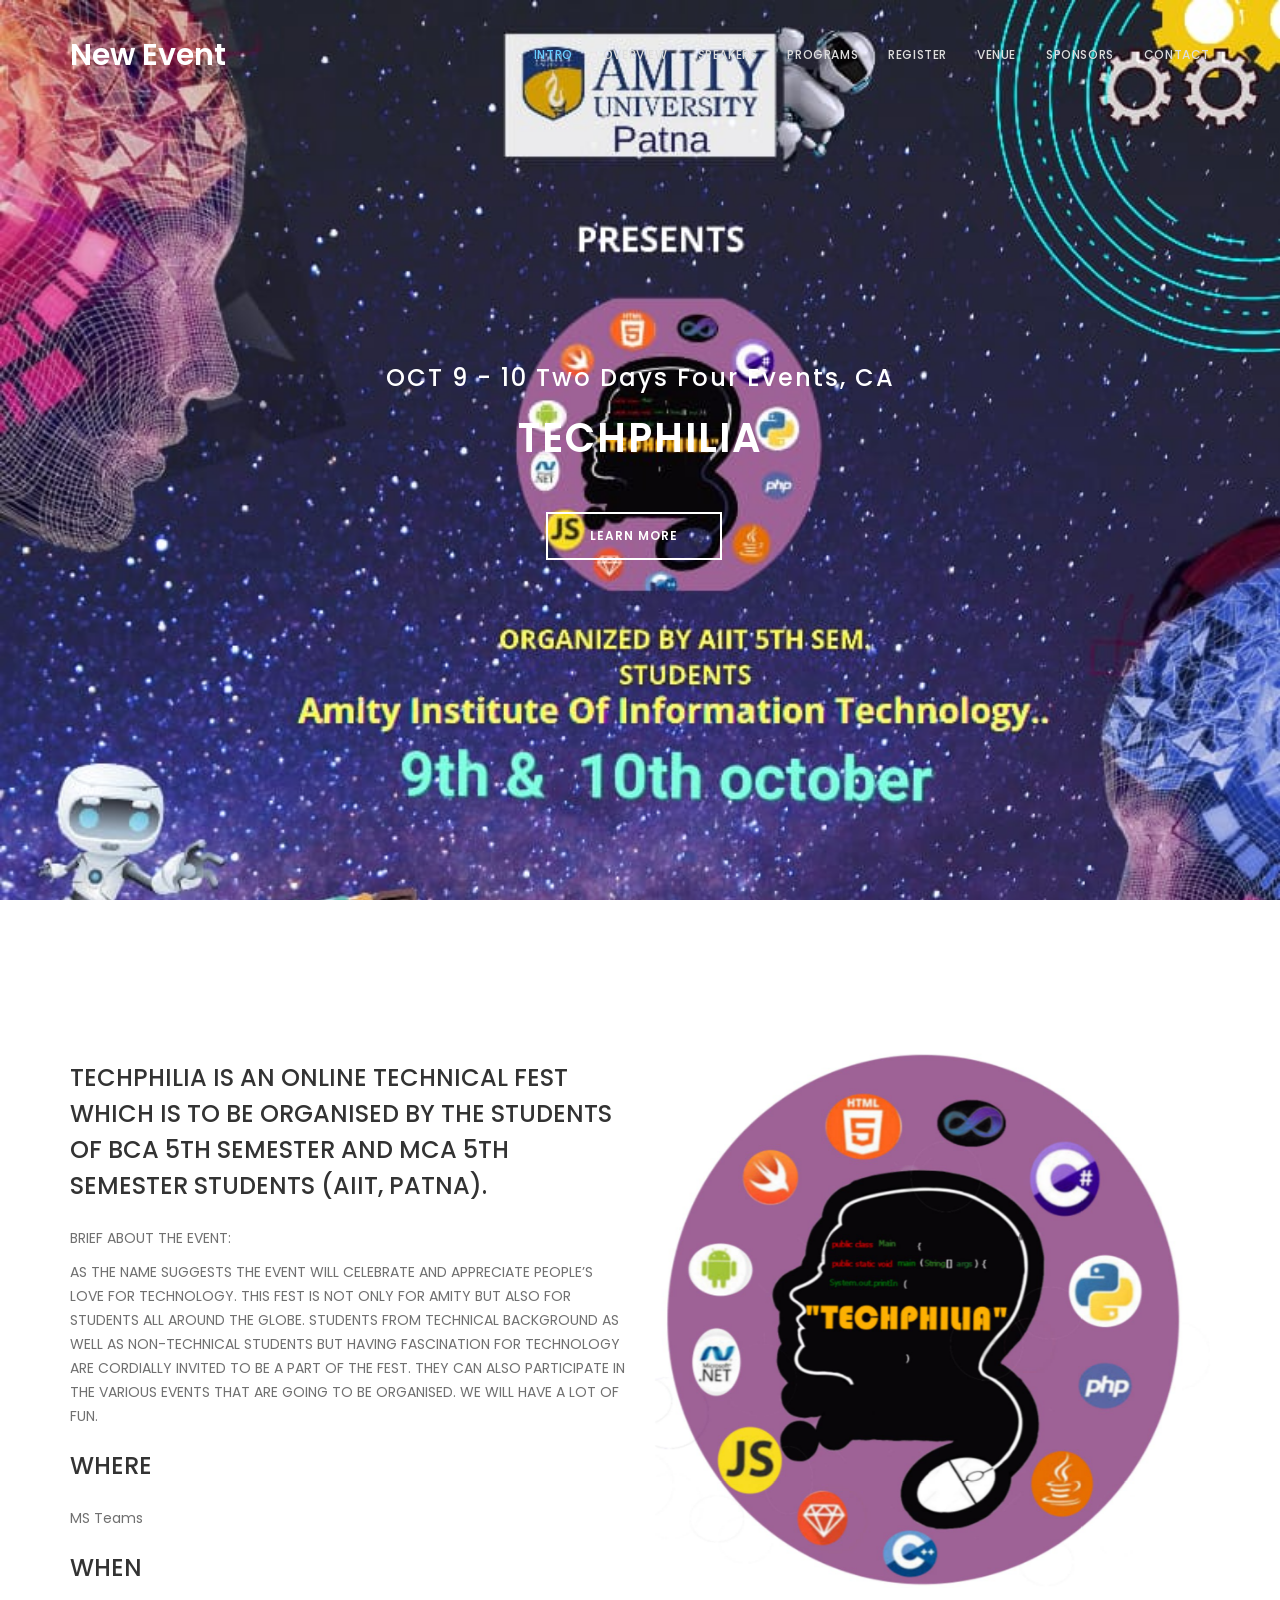
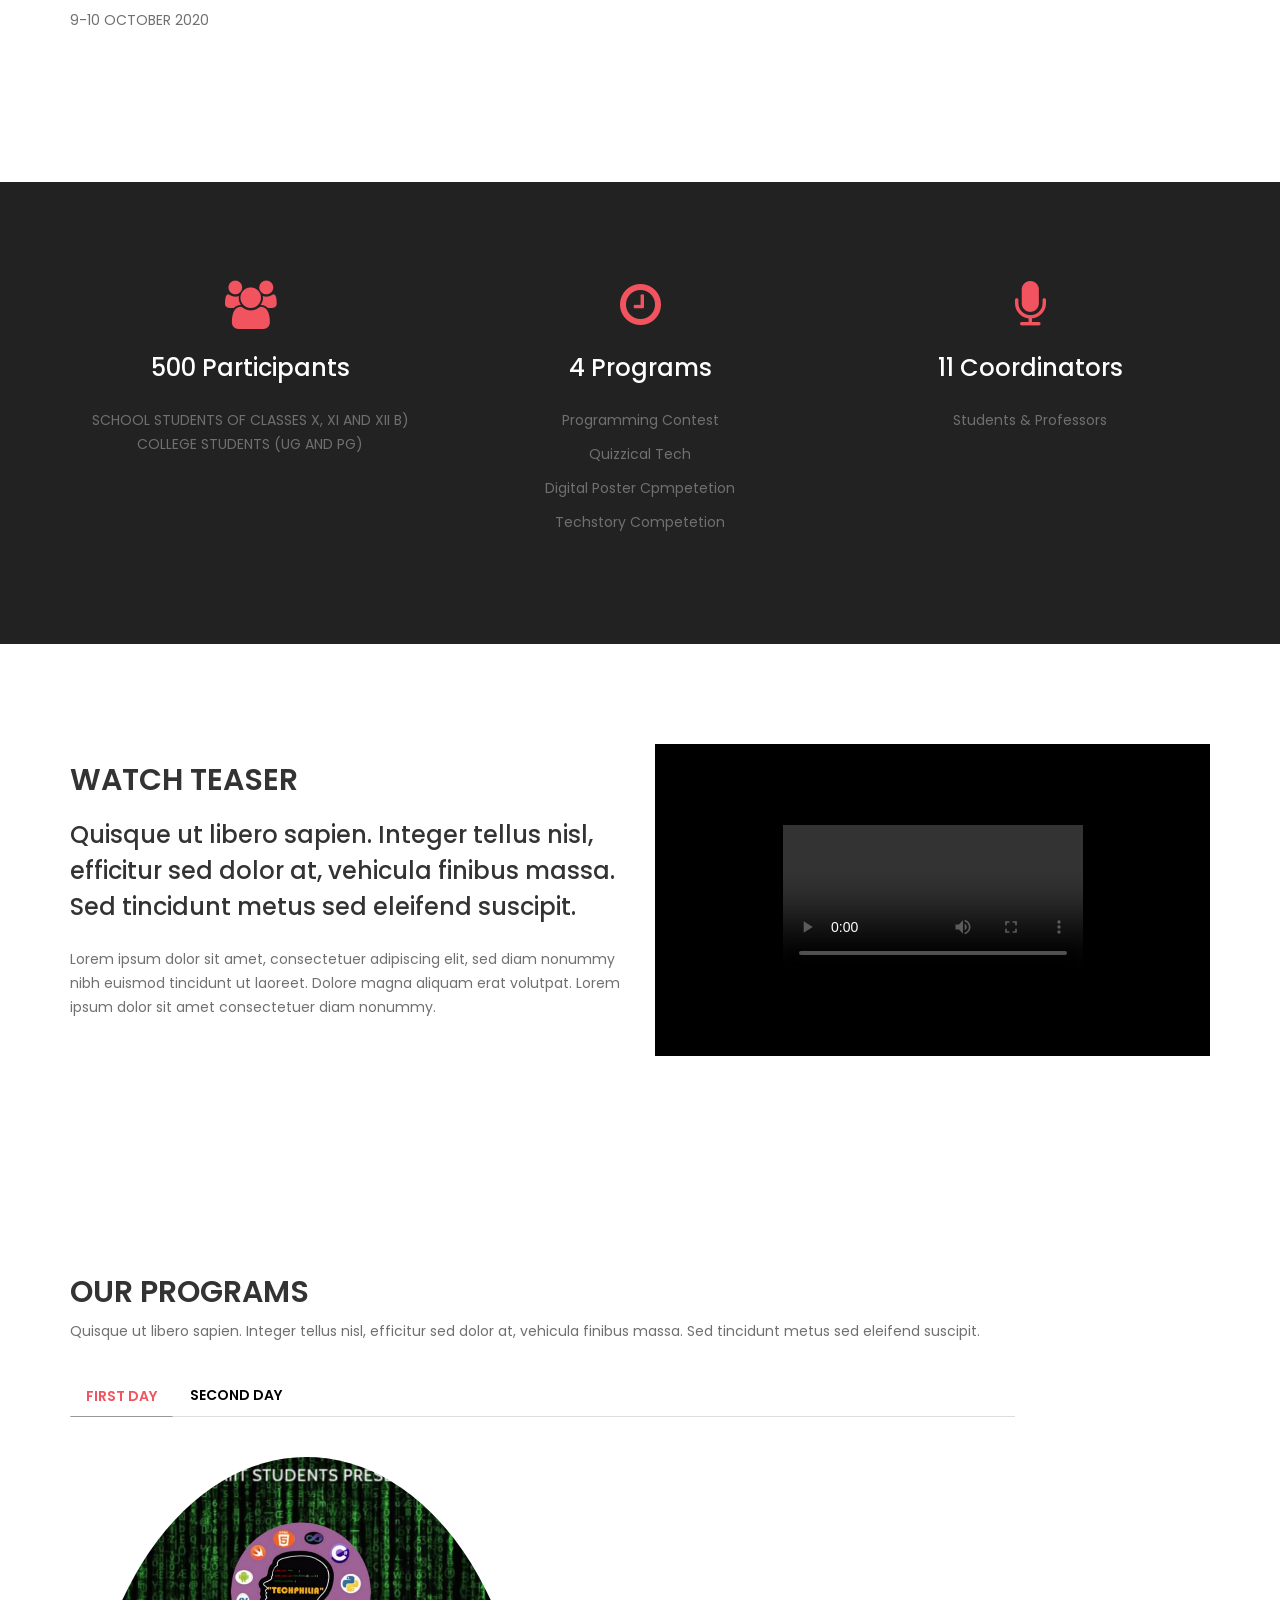
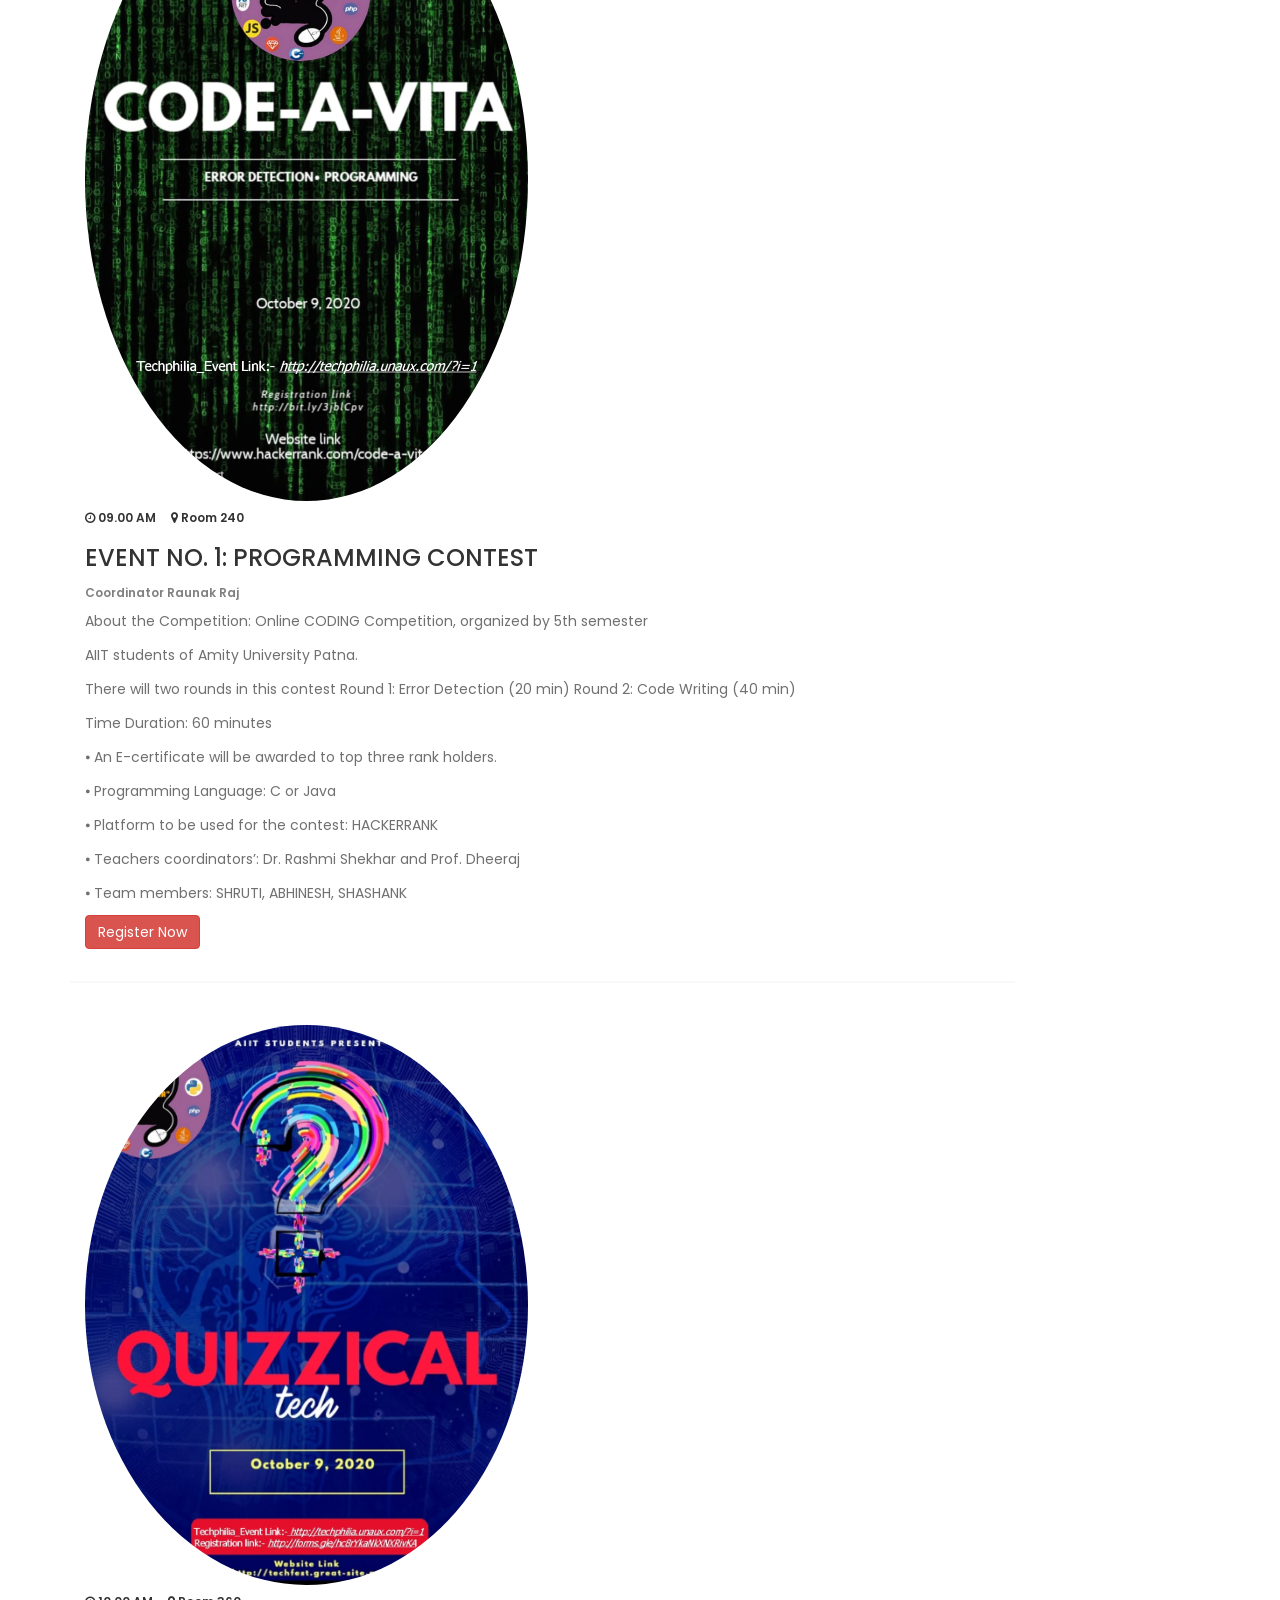
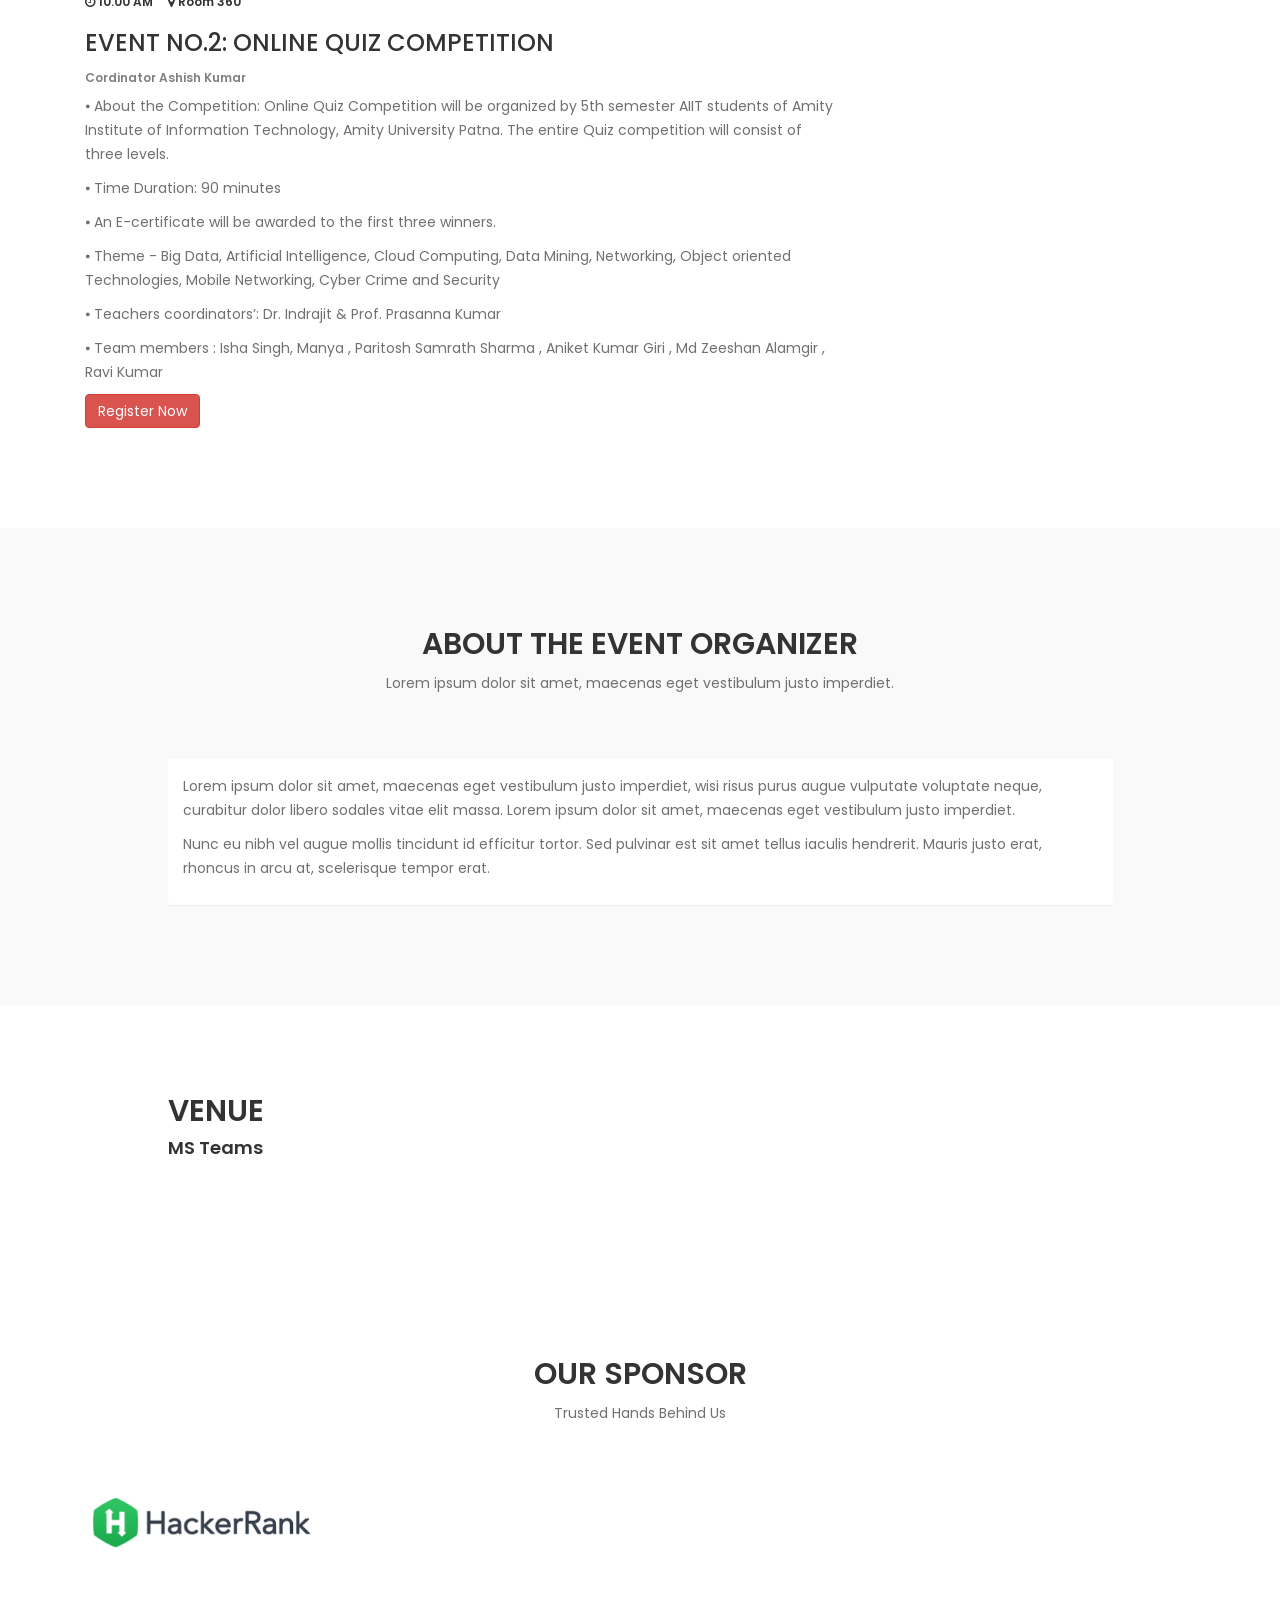
==== index.html @ 608c473d "Initial commit" ====
<!DOCTYPE html>
<html lang="en">
<head>
<!--
New Event
http://www.templatemo.com/tm-486-new-event
-->
<title>New Event - Responsive HTML Template</title>
<meta name="description" content="">
<meta name="author" content="">
<meta charset="UTF-8">
<meta http-equiv="X-UA-Compatible" content="IE=Edge">
<meta name="viewport" content="width=device-width, initial-scale=1, maximum-scale=1">

<link rel="stylesheet" href="css/bootstrap.min.css">
<link rel="stylesheet" href="css/animate.css">
<link rel="stylesheet" href="css/font-awesome.min.css">
<link rel="stylesheet" href="css/owl.theme.css">
<link rel="stylesheet" href="css/owl.carousel.css">

<!-- Main css -->
<link rel="stylesheet" href="css/style.css">

<!-- Google Font -->
<link href='https://fonts.googleapis.com/css?family=Poppins:400,500,600' rel='stylesheet' type='text/css'>

</head>
<body data-spy="scroll" data-offset="50" data-target=".navbar-collapse">

<!-- =========================
     PRE LOADER       
============================== -->
<div class="preloader">

	<div class="sk-rotating-plane"></div>

</div>


<!-- =========================
     NAVIGATION LINKS     
============================== -->
<div class="navbar navbar-fixed-top custom-navbar" role="navigation">
	<div class="container">

		<!-- navbar header -->
		<div class="navbar-header">
			<button class="navbar-toggle" data-toggle="collapse" data-target=".navbar-collapse">
				<span class="icon icon-bar"></span>
				<span class="icon icon-bar"></span>
				<span class="icon icon-bar"></span>
			</button>
			<a href="#" class="navbar-brand">New Event</a>
		</div>

		<div class="collapse navbar-collapse">

			<ul class="nav navbar-nav navbar-right">
				<li><a href="#intro" class="smoothScroll">Intro</a></li>
				<li><a href="#overview" class="smoothScroll">Overview</a></li>
				<li><a href="#speakers" class="smoothScroll">Speakers</a></li>
				<li><a href="#program" class="smoothScroll">Programs</a></li>
				<li><a href="#register" class="smoothScroll">Register</a></li>
				<li><a href="#venue" class="smoothScroll">Venue</a></li>
				<li><a href="#sponsors" class="smoothScroll">Sponsors</a></li>
				<li><a href="#contact" class="smoothScroll">Contact</a></li>
			</ul>

		</div>

	</div>
</div>


<!-- =========================
    INTRO SECTION   
============================== -->
<section id="intro" class="parallax-section">
	<div class="container">
		<div class="row">

			<div class="col-md-12 col-sm-12">
				<h3 class="wow bounceIn" data-wow-delay="0.9s">OCT 9 - 10 Two Days Four Events, CA</h3>
				<h1 class="wow fadeInUp" data-wow-delay="1.6s">TECHPHILIA</h1>
				<a href="#overview" class="btn btn-lg btn-default smoothScroll wow fadeInUp hidden-xs" data-wow-delay="2.3s">LEARN MORE</a>
				
			</div>


		</div>
	</div>
</section>


<!-- =========================
    OVERVIEW SECTION   
============================== -->
<section id="overview" class="parallax-section">
	<div class="container">
		<div class="row">

			<div class="wow fadeInUp col-md-6 col-sm-6" data-wow-delay="0.6s">
				<h3>TECHPHILIA IS AN ONLINE TECHNICAL FEST WHICH IS TO BE ORGANISED BY THE STUDENTS OF BCA 5TH SEMESTER AND MCA 5TH SEMESTER STUDENTS (AIIT, PATNA).</h3>
				<p>BRIEF ABOUT THE EVENT:</p>
				<p>AS THE NAME SUGGESTS THE EVENT WILL CELEBRATE AND APPRECIATE PEOPLE’S LOVE FOR TECHNOLOGY. THIS FEST IS NOT ONLY FOR AMITY BUT ALSO FOR STUDENTS ALL AROUND THE GLOBE.

					STUDENTS FROM TECHNICAL BACKGROUND AS WELL AS NON-TECHNICAL STUDENTS BUT HAVING FASCINATION FOR TECHNOLOGY ARE CORDIALLY INVITED TO BE A PART OF THE FEST.
					
					THEY CAN ALSO PARTICIPATE IN THE VARIOUS EVENTS THAT ARE GOING TO BE ORGANISED. WE WILL HAVE A LOT OF FUN.
					</p>
					<h3>WHERE</h3>
					<p>MS Teams</p>
					<h3>WHEN</h3>
					<p>9-10 OCTOBER 2020</p>
			</div>
					
			<div class="wow fadeInUp col-md-6 col-sm-6" data-wow-delay="0.9s">
				<img src="images/techphilia.jpeg" class="img-responsive" alt="Overview">
			</div>

		</div>
	</div>
</section>


<!-- =========================
    DETAIL SECTION   
============================== -->
<section id="detail" class="parallax-section">
	<div class="container">
		<div class="row">

			<div class="wow fadeInLeft col-md-4 col-sm-4" data-wow-delay="0.3s">
				<i class="fa fa-group"></i>
				<h3>500 Participants</h3>
				<p>SCHOOL STUDENTS OF CLASSES X, XI AND XII 
					B) COLLEGE STUDENTS (UG AND PG)
					</p>
			</div>

			<div class="wow fadeInUp col-md-4 col-sm-4" data-wow-delay="0.6s">
				<i class="fa fa-clock-o"></i>
				<h3>4 Programs</h3>
				<p>Programming Contest</p>
				<p>Quizzical Tech</p>
				<p>Digital Poster Cpmpetetion
				</p>
				<p>Techstory Competetion</p>
			</div>

			<div class="wow fadeInRight col-md-4 col-sm-4" data-wow-delay="0.9s">
				<i class="fa fa-microphone"></i>
				<h3>11 Coordinators</h3>
				<p>Students & Professors</p>
			</div>

		</div>
	</div>
</section>


<!-- =========================
    VIDEO SECTION   
============================== -->
<section id="video" class="parallax-section">
	<div class="container">
		<div class="row">

			<div class="wow fadeInUp col-md-6 col-sm-10" data-wow-delay="1.3s">
				<h2>Watch Teaser</h2>
				<h3>Quisque ut libero sapien. Integer tellus nisl, efficitur sed dolor at, vehicula finibus massa. Sed tincidunt metus sed eleifend suscipit.</h3>
				<p>Lorem ipsum dolor sit amet, consectetuer adipiscing elit, sed diam nonummy nibh euismod tincidunt ut laoreet. Dolore magna aliquam erat volutpat. Lorem ipsum dolor sit amet consectetuer diam nonummy.</p>
			</div>
			<div class="wow fadeInUp col-md-6 col-sm-10" data-wow-delay="1.6s">
				<div class="embed-responsive embed-responsive-16by9">
					<iframe class="embed-responsive-item" src="images/output_free (4).mp4" allowfullscreen></iframe>
				</div>
			</div>

		</div>
	</div>
</section>


<!-- =========================
    SPEAKERS SECTION   
============================== -->
<!--<section id="speakers" class="parallax-section">
	<div class="container">
		<div class="row">

			<div class="col-md-12 col-sm-12 wow bounceIn">
				<div class="section-title">
					<h2>Creative Speakers</h2>
					<p>Lorem ipsum dolor sit amet, maecenas eget vestibulum justo imperdiet.</p>
				</div>
			</div>

			<!-- Testimonial Owl Carousel section
			================================================== 
			<div id="owl-speakers" class="owl-carousel">

				<div class="item wow fadeInUp col-md-3 col-sm-3" data-wow-delay="0.9s">
					<div class="speakers-wrapper">
						<img src="images/speakers-img1.jpg" class="img-responsive" alt="speakers">
							<div class="speakers-thumb">
								<h3>Jenny Green</h3>
								<h6>UI Designer</h6>
							</div>
					</div>
				</div>

				<div class="item wow fadeInUp col-md-3 col-sm-3" data-wow-delay="0.6s">
					<div class="speakers-wrapper">
						<img src="images/speakers-img2.jpg" class="img-responsive" alt="speakers">
							<div class="speakers-thumb">
								<h3>David Yoon</h3>
								<h6>Creative Director</h6>
							</div>
					</div>
				</div>

				<div class="item wow fadeInUp col-md-3 col-sm-3" data-wow-delay="0.9s">
					<div class="speakers-wrapper">
						<img src="images/speakers-img3.jpg" class="img-responsive" alt="speakers">
							<div class="speakers-thumb">
								<h3>Je Mary Lee</h3>
								<h6>Web Specialist</h6>
							</div>
					</div>
				</div>

				<div class="item wow fadeInUp col-md-3 col-sm-3" data-wow-delay="0.6s">
					<div class="speakers-wrapper">
						<img src="images/speakers-img4.jpg" class="img-responsive" alt="speakers">
							<div class="speakers-thumb">
								<h3>Johnathan Doe</h3>
								<h6>Frontend Dev</h6>
							</div>
					</div>
				</div>

				<div class="item wow fadeInUp col-md-3 col-sm-3" data-wow-delay="0.6s">
					<div class="speakers-wrapper">
						<img src="images/speakers-img5.jpg" class="img-responsive" alt="speakers">
							<div class="speakers-thumb">
								<h3>Elite Hamilton</h3>
								<h6>Marketing Guru</h6>
							</div>
					</div>
				</div>
				
			</div>

		</div>
	</div>
</section> -->


<!-- =========================
    PROGRAM SECTION   
============================== -->
<section id="program" class="parallax-section">
	<div class="container">
		<div class="row">

			<div class="wow fadeInUp col-md-12 col-sm-12" data-wow-delay="0.6s">
				<div class="section-title">
					<h2>Our Programs</h2>
					<p>Quisque ut libero sapien. Integer tellus nisl, efficitur sed dolor at, vehicula finibus massa. Sed tincidunt metus sed eleifend suscipit.</p>
				</div>
			</div>

			<div class="wow fadeInUp col-md-10 col-sm-10" data-wow-delay="0.9s">
				<!-- Nav tabs -->
				<ul class="nav nav-tabs" role="tablist">
					<li class="active"><a href="#fday" aria-controls="fday" role="tab" data-toggle="tab">FIRST DAY</a></li>
					<li><a href="#sday" aria-controls="sday" role="tab" data-toggle="tab">SECOND DAY</a></li>
				
				</ul>
				<!-- tab panes -->
				<div class="tab-content">

					<div role="tabpanel" class="tab-pane active" id="fday">
						<!-- program speaker here -->
						<div class="wow fadeInUp col-md-6 col-sm-6">
							<!--<img src="images/codeavita.jpeg" class="img-responsive" alt="program"> -->
							<img src="images/codeavita.jpeg" class="img-responsive" alt="Overview">
						</div>
						<div class="col-md-10 col-sm-10">
							<h6>
								<span><i class="fa fa-clock-o"></i> 09.00 AM</span> 
								<span><i class="fa fa-map-marker"></i> Room 240</span>
							</h6>
							<h3>EVENT NO. 1: PROGRAMMING CONTEST
							</h3>
							<h4>Coordinator Raunak Raj</h4>
							<p>About the Competition: Online CODING Competition, organized by 5th semester </p>
							<p>AIIT students of Amity University Patna. </p>
							<p>There will two rounds in this contest
								Round 1: Error Detection (20 min)
								Round 2: Code Writing (40 min)
								</p>
							<p>Time Duration: 60 minutes</p>
							<p>⦁ An E-certificate will be awarded to top three rank holders.
							</p>
							<p>⦁ Programming Language: C or Java</p>
							<p>⦁ Platform to be used for the contest: HACKERRANK 
							</p>
							<p>⦁ Teachers coordinators’: Dr. Rashmi Shekhar and Prof. Dheeraj
							</p>
							<p>⦁ Team members: SHRUTI, ABHINESH, SHASHANK</p>
							<a href="https://www.hackerrank.com/code-a-vita" target="_blank" class="btn btn-danger">Register Now</a>
							
						</div>
						
						<!-- program divider -->
						<div class="program-divider col-md-12 col-sm-12"></div>

						<!-- program speaker here -->
						<div class="wow fadeInUp col-md-6 col-sm-6">         <!--col-md-2 col-sm-2-->
							<img src="images/quiz.jpeg" class="img-responsive" alt="program">
						</div>
						<div class="col-md-10 col-sm-10">
							<h6>
								<span><i class="fa fa-clock-o"></i> 10.00 AM</span> 
								<span><i class="fa fa-map-marker"></i> Room 360</span>
							</h6>
							<h3>  EVENT NO.2: ONLINE QUIZ COMPETITION</h3>
							<h4>Cordinator Ashish Kumar</h4>
							<p>⦁ About the Competition: Online Quiz Competition will be organized by 5th semester AIIT students of Amity Institute of Information Technology, Amity University Patna. The entire Quiz competition will consist of three levels.</p>
							<p>⦁ Time Duration: 90 minutes </p>
							<p> ⦁ An E-certificate will be awarded to the first three winners. </p>
							<p>⦁ Theme - Big Data, Artificial Intelligence, Cloud Computing, Data Mining, Networking, Object oriented Technologies, Mobile Networking, Cyber Crime and Security </p>
							<p>
								⦁ Teachers coordinators’: Dr. Indrajit & Prof. Prasanna Kumar  
								 </p>
								 <p>
									⦁ Team members 	: Isha Singh,  Manya , Paritosh Samrath Sharma ,  Aniket Kumar Giri , Md Zeeshan Alamgir ,  Ravi Kumar 
									</p>
									<a href="http://techfest.great-site.net/" target="_blank" class="btn btn-danger">Register Now</a>
									
						</div>

						<!-- program divider -->
						

						<!-- program speaker here -->
						
						
					</div>

					<div role="tabpanel" class="tab-pane" id="sday">
						<!-- program speaker here -->
						<div class="wow fadeInUp col-md-6 col-sm-6">
							<img src="images/techstory.jpeg" class="img-responsive" alt="program">
						</div>
						<div class="col-md-10 col-sm-10">
							<h6>
								<span><i class="fa fa-clock-o"></i> 11.00 AM</span> 
								<span><i class="fa fa-map-marker"></i> Room 240</span>
							</h6>
							<h3>EVENT NO.3 : ONLINE DIGITAL POSTER COMPETITION</h3>
							<h4>⦁ Coordinator: Tahir Hussain, 8340440655, tahir8952@gmail.com </h4>
							<p>Participants will make or present their posters based on the theme they choose within the time limit.</p>
							<p>⦁ Time Duration: 60 minutes </p>
							<p>⦁ An E-certificate will be awarded to top three rank holders.</p>
							<p>⦁ Themes -Nature & Technology. 
								-Technology & Health. 
								-Technology: Boon or Curse? 
											   </p>
											   <p>⦁ Teachers coordinators’: Prof. Avishek Choudhary 
												.                                           Prof. Anshuman 
												</p>
										<p>⦁ Team members :   Ashutosh Kumar 	
                                            Nikita Sachdeva 
                                             Jyoti Kumari 
</p>
                   <a href="https://docs.google.com/forms/d/e/1FAIpQLSe2SRRlMm5AvABa3JMn8m6mOtX3lk--cXHXjenx2-sQp0ysUQ/viewform" target="_blank" class="btn btn-danger">Register Now</a>
						</div>

						<!-- program divider -->
						<div class="program-divider col-md-12 col-sm-12"></div>

						<!-- program speaker here -->
						<div class="wow fadeInUp col-md-6 col-sm-6">
							<img src="images/techstory.jpeg" class="img-responsive" alt="program">
						</div>
						<div class="col-md-10 col-sm-10">
							<h6>
								<span><i class="fa fa-clock-o"></i> 01.00 PM</span> 
								<span><i class="fa fa-map-marker"></i> Room 450</span>
							</h6>
							<h3>

								EVENT NO.4 : TECHSTORY COMPETITION
								</h3>
							<h4>Coordinator -Harsh Shandilya</h4>
							<p>⦁ Every participant will be provided with some technical terms. </p>
							<p>⦁ They need to prepare an animated story and it must be submitted within the time limit. 
							</p>
							<p>
								⦁ An E-certificate will be awarded to the top three rank holders.
								</p>
								<p>⦁ Time Duration: 60 minutes </p>
								<p>⦁ Themes - Covid-19 & Technology. 
								</p>
								<p>
									⦁ Teachers coordinator – Dr. Rashmi Shekhar
									</p>
									<a href="#" class="btn btn-danger">Register Now</a>
						</div>

						<!-- program divider -->
						

						<!-- program speaker here -->
						
						
					</div>

					<div role="tabpanel" class="tab-pane" id="tday">
						<!-- program speaker here -->
						<div class="col-md-2 col-sm-2">
							<img src="images/program-img7.jpg" class="img-responsive" alt="program">
						</div>
						<div class="col-md-10 col-sm-10">
							<h6>
								<span><i class="fa fa-clock-o"></i> 03.00 PM</span> 
								<span><i class="fa fa-map-marker"></i> Room 750</span>
							</h6>
							<h3>Online Shopping Business</h3>
							<h4>By Michael Walker</h4>
							<p>Aliquam faucibus lobortis dolor, id pellentesque eros pretium in. Aenean in erat ut quam aliquet commodo. Vivamus aliquam pulvinar ipsum ut sollicitudin. Suspendisse quis sollicitudin mauris.</p>
						</div>

						<!-- program divider -->
						<div class="program-divider col-md-12 col-sm-12"></div>

						<!-- program speaker here -->
						<div class="col-md-2 col-sm-2">
							<img src="images/program-img8.jpg" class="img-responsive" alt="program">
						</div>
						<div class="col-md-10 col-sm-10">
							<h6>
								<span><i class="fa fa-clock-o"></i> 05.00 PM</span> 
								<span><i class="fa fa-map-marker"></i> Room 850</span>
							</h6>
							<h3>Introduction to Mobile App</h3>
							<h4>By Cherry Stella</h4>
							<p>Nunc eu nibh vel augue mollis tincidunt id efficitur tortor. Sed pulvinar est sit amet tellus iaculis hendrerit. Mauris justo erat, rhoncus in arcu at, scelerisque tempor erat.</p>
						</div>

						<!-- program divider -->
						<div class="program-divider col-md-12 col-sm-12"></div>

						<!-- program speaker here -->
						<div class="col-md-2 col-sm-2">
							<img src="images/program-img9.jpg" class="img-responsive" alt="program">
						</div>
						<div class="col-md-10 col-sm-10">
							<h6>
								<span><i class="fa fa-clock-o"></i> 07.00 PM</span> 
								<span><i class="fa fa-map-marker"></i> Room 750</span>
							</h6>
							<h3>Bootstrap UI Design</h3>
							<h4>By John David</h4>
							<p>Lorem ipsum dolor sit amet, consectetuer adipiscing elit, sed diam nonummy nibh euismod tincidunt ut laoreet. Dolore magna aliquam erat volutpat.</p>
						</div>
					</div>

				</div>

		</div>
	</div>
</section>


<!-- =========================
   REGISTER SECTION   
============================== -->



<!-- =========================
    FAQ SECTION   
============================== -->
<section id="faq" class="parallax-section">
	<div class="container">
		<div class="row">

			<!-- Section title
			================================================== -->
			<div class="wow bounceIn col-md-offset-2 col-md-8 col-sm-offset-1 col-sm-10 text-center">
				<div class="section-title">
					<h2>About the Event Organizer</h2>
					<p>Lorem ipsum dolor sit amet, maecenas eget vestibulum justo imperdiet.</p>
				</div>
			</div>

			<div class="wow fadeInUp col-md-offset-1 col-md-10 col-sm-offset-1 col-sm-10" data-wow-delay="0.9s">
				<div class="panel-group" id="accordion" role="tablist" aria-multiselectable="true">

  					<div class="panel panel-default">
   						
   						<div id="collapseOne" class="panel-collapse collapse in" role="tabpanel" aria-labelledby="headingOne">
      						<div class="panel-body">
        						<p>Lorem ipsum dolor sit amet, maecenas eget vestibulum justo imperdiet, wisi risus purus augue vulputate voluptate neque, curabitur dolor libero sodales vitae elit massa. Lorem ipsum dolor sit amet, maecenas eget vestibulum justo imperdiet.</p>
								<p>Nunc eu nibh vel augue mollis tincidunt id efficitur tortor. Sed pulvinar est sit amet tellus iaculis hendrerit. Mauris justo erat, rhoncus in arcu at, scelerisque tempor erat.</p>
      						</div>
   						 </div>
 					</div>

    				<div class="panel panel-default">
   						
   						<div id="collapseTwo" class="panel-collapse collapse" role="tabpanel" aria-labelledby="headingTwo">
      						<div class="panel-body">
                            	<p>Nunc eu nibh vel augue mollis tincidunt id efficitur tortor. Sed pulvinar est sit amet tellus iaculis hendrerit. Mauris justo erat, rhoncus in arcu at, scelerisque tempor erat.</p>
        						<p>Lorem ipsum dolor sit amet, maecenas eget vestibulum justo imperdiet, wisi risus purus augue vulputate voluptate neque, curabitur dolor libero sodales vitae elit massa. Lorem ipsum dolor sit amet, maecenas eget vestibulum justo imperdiet.</p>
      						</div>
   						 </div>
 					</div>

 					<div class="panel panel-default">
   						
   						<div id="collapseThree" class="panel-collapse collapse" role="tabpanel" aria-labelledby="headingThree">
      						<div class="panel-body">
                            	<p>Aenean vulputate finibus justo et feugiat. Ut turpis lacus, dapibus quis justo id, porttitor tempor justo. Quisque ut libero sapien. Integer tellus nisl, efficitur sed dolor at, vehicula finibus massa.</p>
        						<p>Lorem ipsum dolor sit amet, maecenas eget vestibulum justo imperdiet, wisi risus purus augue vulputate voluptate neque, curabitur dolor libero sodales vitae elit massa. Lorem ipsum dolor sit amet, maecenas eget vestibulum justo imperdiet.</p>
      						</div>
   						 </div>
 					 </div>

 				 </div>
			</div>

		</div>
	</div>
</section>


<!-- =========================
    VENUE SECTION   
============================== -->
<section id="venue" class="parallax-section">
	<div class="container">
		<div class="row">

			<div class="wow fadeInLeft col-md-offset-1 col-md-5 col-sm-8" data-wow-delay="0.9s">
				<h2>Venue</h2>
				
				<h4>MS Teams</h4>
  					
			</div>

		</div>
	</div>
</section>


<!-- =========================
    SPONSORS SECTION   
============================== -->
<section id="sponsors" class="parallax-section">
	<div class="container">
		<div class="row">

			<div class="wow bounceIn col-md-12 col-sm-12">
				<div class="section-title">
					<h2>Our Sponsor</h2>
					<p>Trusted Hands Behind Us</p>
				</div>
			</div>

			<div class="wow fadeInUp col-md-3 col-sm-6 col-xs-6" data-wow-delay="0.3s">
				<img src="images/download.png" class="img-responsive" alt="sponsors">	
			</div>

			

		</div>
	</div>
</section>


<!-- =========================
    CONTACT SECTION   
============================== -->
<section id="contact" class="parallax-section">
	<div class="container">
		<div class="row">

			<div class="wow fadeInUp col-md-offset-1 col-md-5 col-sm-6" data-wow-delay="0.6s">
				<div class="contact_des">
					<h3>Register for the Website Techphilia</h3>
					<p>send your details and queries to our  offical website techphilia</p>
	
					
				</div>
			</div>

			<div class="wow fadeInUp col-md-5 col-sm-6" data-wow-delay="0.9s">
				<div class="contact_detail">
					<div class="section-title">
						<h2>Keep in touch</h2>
					</div>
					<form action="#" method="post">
						<input name="name" type="text" class="form-control" id="name" placeholder="Name">
					  	<input name="email" type="email" class="form-control" id="email" placeholder="Email">
					  	<textarea name="message" rows="5" class="form-control" id="message" placeholder="Message"></textarea>
						<div class="col-md-6 col-sm-10">
							<input name="submit" type="submit" class="form-control" id="submit" value="SEND">
						</div>
					</form>
				</div>
			</div>

		</div>
	</div>
</section>


<!-- =========================
    FOOTER SECTION   
============================== -->
<footer>
	<div class="container">
		<div class="row">

			<div class="col-md-12 col-sm-12">
				<p class="wow fadeInUp" data-wow-delay="0.6s">Copyright &copy; 2020 techphilia Amity University Patna 
                    
                    | Developed by <a rel="nofollow" href="http://siteplan.unaux.com/" target="_blank">Harsh Shandilya</a></p>

				<ul class="social-icon">
					<li><a href="#" class="fa fa-facebook wow fadeInUp" data-wow-delay="1s"></a></li>
					<li><a href="#" class="fa fa-twitter wow fadeInUp" data-wow-delay="1.3s"></a></li>
					<li><a href="#" class="fa fa-dribbble wow fadeInUp" data-wow-delay="1.6s"></a></li>
					<li><a href="#" class="fa fa-behance wow fadeInUp" data-wow-delay="1.9s"></a></li>
					<li><a href="#" class="fa fa-google-plus wow fadeInUp" data-wow-delay="2s"></a></li>
				</ul>

			</div>
			
		</div>
	</div>
</footer>


<!-- Back top -->
<a href="#back-top" class="go-top"><i class="fa fa-angle-up"></i></a>


<!-- =========================
     SCRIPTS   
============================== -->
<script src="js/jquery.js"></script>
<script src="js/bootstrap.min.js"></script>
<script src="js/jquery.parallax.js"></script>
<script src="js/owl.carousel.min.js"></script>
<script src="js/smoothscroll.js"></script>
<script src="js/wow.min.js"></script>
<script src="js/custom.js"></script>

</body>
</html>
---- css/style.css ----
/*

New Event

http://www.templatemo.com/tm-486-new-event

*/

body {
		background: #ffffff;
    font-family: 'Poppins', sans-serif;
    font-style: normal;
		font-weight: 400;
}


/*---------------------------------------
    Typorgraphy              
-----------------------------------------*/
h1,h2,h3,h4,h5,h6 {
  font-weight: 600;
}

h3,h5 {
  font-weight: 500;
}

h1 {
    font-size: 40px;
    letter-spacing: 2px;
}

h2 {
  font-size: 30px;
  text-transform: uppercase;
}

h3 {
  line-height: 36px;
}

h5 {
    letter-spacing: 1px;
    padding-top: 10px;
}

p {
    color: #707070;
    font-size: 14px;
    line-height: 24px;
}

a {
  text-decoration: none !important;
  outline: none;
}


/*---------------------------------------
    General               
-----------------------------------------*/
.section-title {
  margin-bottom: 32px;
}

#overview,
#register {
  padding-top: 14rem;
  padding-bottom: 14rem;
}

#detail, #video,
#speakers, 
#program,
#sponsors, 
#contact, footer {
    padding-top: 10rem;
    padding-bottom: 10rem;
}

#detail,
#speakers, #sponsors,
footer {
  text-align: center;
}

#overview h3,
#detail h3, #video h3,
#register h3,
#venue h3,
#contact h3 {
    padding-bottom: 12px;
}

#intro .btn,
#contact .btn {
    background: transparent;
    border: 2px solid #ffffff;
    border-radius: 0px;
    color: #ffffff;
    font-weight: 600;
    letter-spacing: 1px;
    font-size: 12px;
    padding: 14px 42px;
    margin-top: 42px;
    margin-right: 12px;
    -webkit-transition: all 0.4s ease-in-out;
    transition: all 0.4s ease-in-out;
}

#intro .btn-danger,
#contact .btn-danger {
    background: #f2545f;
    border-color: transparent;
}

#contact .btn {
  border-radius: 100px;
}

#intro .btn-danger:hover {
  background: transparent;
  border-color: #ffffff;
  color: #ffffff;
}

#contact .btn-danger:hover {
  background: #222;
}

#intro .btn-default:hover {
    background: #ffffff;
    color: #333333;
    border-color: transparent;
}

.parallax-section {
  background-attachment: fixed !important;
  background-size: cover !important;
}



/*---------------------------------------
    Preloader section              
-----------------------------------------*/
.preloader {
  position: fixed;
  top: 0;
  left: 0;
  width: 100%;
  height: 100%;
  z-index: 99999;
  display: flex;
  flex-flow: row nowrap;
  justify-content: center;
  align-items: center;
  background: none repeat scroll 0 0 #ffffff;
}

.sk-rotating-plane {
  width: 50px;
  height: 50px;
  background-color: #222;
  -webkit-animation: sk-rotatePlane 1.2s infinite ease-in-out;
          animation: sk-rotatePlane 1.2s infinite ease-in-out; }

@-webkit-keyframes sk-rotatePlane {
  0% {
    -webkit-transform: perspective(120px) rotateX(0deg) rotateY(0deg);
            transform: perspective(120px) rotateX(0deg) rotateY(0deg); }
  50% {
    -webkit-transform: perspective(120px) rotateX(-180.1deg) rotateY(0deg);
            transform: perspective(120px) rotateX(-180.1deg) rotateY(0deg); }
  100% {
    -webkit-transform: perspective(120px) rotateX(-180deg) rotateY(-179.9deg);
            transform: perspective(120px) rotateX(-180deg) rotateY(-179.9deg); } }

@keyframes sk-rotatePlane {
  0% {
    -webkit-transform: perspective(120px) rotateX(0deg) rotateY(0deg);
            transform: perspective(120px) rotateX(0deg) rotateY(0deg); }
  50% {
    -webkit-transform: perspective(120px) rotateX(-180.1deg) rotateY(0deg);
            transform: perspective(120px) rotateX(-180.1deg) rotateY(0deg); }
  100% {
    -webkit-transform: perspective(120px) rotateX(-180deg) rotateY(-179.9deg);
            transform: perspective(120px) rotateX(-180deg) rotateY(-179.9deg); } }



/*---------------------------------------
    Navigation Links section              
-----------------------------------------*/
.custom-navbar {
    margin-bottom: 0;
    background-color: #101010;
}

.custom-navbar .navbar-brand {
    color: #ffffff;
    font-weight: 600;
    font-size: 3rem;
    line-height: 40px;
}

.custom-navbar .nav li a {
    color: #ddd;
    font-size: 12px;
    font-weight: 500;
    letter-spacing: 0.6px;
    text-transform: uppercase;
    line-height: 40px;
    transition: all 0.4s ease-in-out;
}

.custom-navbar .nav li a:hover {
    background: transparent;
    color: #66ccff;
}

.custom-navbar .navbar-nav > li > a:hover,
.custom-navbar .navbar-nav > li > a:focus {
  background-color: transparent;
}

.custom-navbar .nav li.active > a {
    background-color: transparent;
    color: #66ccff;
}

.custom-navbar .navbar-toggle {
    border: none;
    padding-top: 10px;
}

.custom-navbar .navbar-toggle {
    background-color: transparent;
}

.custom-navbar .navbar-toggle .icon-bar {
    background: #ffffff;
    border-color: transparent;
}

@media(min-width:768px) {
    .custom-navbar {
        padding: 20px 0;
        border-bottom: 0;
        background: 0 0; 
    }
    .custom-navbar.top-nav-collapse {
        background: #101010;
        padding: 0;
    }

}



/*---------------------------------------
    Intro section              
-----------------------------------------*/
#intro {
    background: url('../images/poster.jpeg') 50% 0 repeat-y fixed;
    -webkit-background-size: cover;
    background-size: cover;
    background-position: center center;
    color: #ffffff;
    display: -webkit-box;
    display: -webkit-flex;
     display: -ms-flexbox;
    display: flex;
    -webkit-box-align: center;
     -webkit-align-items: center;
      -ms-flex-align: center;
          align-items: center;
    height: 100vh;
    text-align: center;
}

#intro h3 {
  letter-spacing: 2px;
}



/*---------------------------------------
   Overview  section              
-----------------------------------------*/
#overview img {
  position: relative;
  padding-bottom: 32px;
}



/*---------------------------------------
    Detail section              
-----------------------------------------*/
#detail {
    background: #222;
    color: #ffffff;
}

#detail .fa {
  color: #f2545f;
  font-size: 48px;
}



/*---------------------------------------
    Video section              
-----------------------------------------*/
#video iframe {
  border: none;
}



/*---------------------------------------
   Speakers section              
-----------------------------------------*/
#speakers {
    background: #f9f9f9;
}

#speakers h3 {
    font-size: 18px;
    margin-bottom: 0px;
}

#speakers h6 {
  color: #666;
  margin-top: 4px;
}

#speakers img {
  width: 100%;
  max-width: 100%;
  height: auto;
}

#speakers .col-md-3 {
    display: block;
    width: 100%;
    padding-top: 30px;
    padding-bottom: 20px;
    margin-bottom: 22px;
}

#speakers .speakers-wrapper {
    background: #ffffff;
    padding-bottom: 22px;
}



/*---------------------------------------
   Program section              
-----------------------------------------*/
#program h4 {
    color: #808080;
    font-size: 12px;
}

#program h3 {
  margin-top: 16px;
}

#program .program-divider {
    border: 1px solid #f9f9f9;
    margin-top: 32px;
    margin-bottom: 42px;
}

#program span {
    padding-right: 12px;
}

#program img {
  border-radius: 50%;
}

.nav-tabs {
  margin-bottom: 20px;
}
.nav-tabs > li {
  float: left;
  margin-bottom: -1px;
}
.nav-tabs > li > a {
  color: #000000;
  font-weight: 600;
  margin-right: 2px;
  line-height: 1.42857143;
  border: none;
  border-radius: 0px;
}
.nav-tabs > li > a:hover {
  background-color: transparent;
}
.nav-tabs > li.active > a,
.nav-tabs > li.active > a:hover,
.nav-tabs > li.active > a:focus {
  color: #f2545f;
  cursor: default;
  background-color: transparent;
  border: 1px solid transparent;
  border-bottom-color: #999;
}
.tab-content {
  padding-top: 20px;
}



/*---------------------------------------
    Regsiter section              
-----------------------------------------*/
#register {
    background: url('../images/register-bg.jpg') 50% 0 repeat-y fixed;
    -webkit-background-size: cover;
    background-size: cover;
    background-position: center center;
    color: #ffffff;
}

#register .form-control {
  background: transparent;
  border: 2px solid #ffffff;
  border-radius: 0px;
  color: #ffffff;
  margin-bottom: 16px;
}

#register input {
  height: 45px;
}

#register input[type="submit"] {
  background: #f2545f;
  border-radius: 100px;
  border: none;
  color: #ffffff;
  letter-spacing: 2px;
  height: 50px;
  margin-top: 12px;
  transition: all 0.4s ease-in-out;
}

#register input[type="submit"]:hover {
  background: #ffffff;
  color: #222;
}



/*---------------------------------------
   Faq section              
-----------------------------------------*/
#faq {
  background: #f9f9f9;
  padding-top: 8rem;
  padding-bottom: 8rem;
}

#faq .panel-group {
  margin-top: 32px;
}

#faq .panel-group .panel {
  margin-bottom: 8px;
}

#faq .panel-default {
  border: none;
}

#faq .panel-default>.panel-heading {
  background: #f0f0f0;
  color: #505050;
}

#faq .panel-heading {
  border: none;
  padding-top: 8px;
  padding-bottom: 6px;
}

#faq .panel-default>.panel-heading+.panel-collapse>.panel-body {
  border-top: none;
  padding-top: 22px;
  padding-left: 32px;
  padding-bottom: 22px;
}

#faq .panel-heading .panel-title a[data-toggle="collapse"] {
  font-size: 18px;
  font-weight: 500;
  position: relative;
  display: block;
  width: 100%;
  height: 100%;
  padding: 10px 15px;
}

#faq .panel-heading .panel-title a[data-toggle="collapse"]::after {
  content: "-";
  display: block;
  position: absolute;
  line-height: 1;
  right: 1em;
  top: 50%;
  transform: translateY(-50%);
}

#faq .panel-heading .panel-title a[data-toggle="collapse"].collapsed::after {
  content: "+";
}



/*---------------------------------------
   Venue section              
-----------------------------------------*/
#venue {
    background: url('../images/georgie-cobbs-muOHbrFGEQY-unsplash.jpg') 50% 0 repeat-y fixed;
    background-size: cover;
    background-position: center center;
    padding-top: 7rem;
    padding-bottom: 7rem;
}

#venue p {
  padding-top: 12px;
  padding-bottom: 18px;
}



/*---------------------------------------
   Sponsors section              
-----------------------------------------*/
#sponsors img {
  margin-top: 18px;
}



/*---------------------------------------
   Contact section              
-----------------------------------------*/
#contact {
    background: url('../images/contact-bg.jpg') 50% 0 repeat-y fixed;
    background-size: cover;
    background-position: center center;
}

#contact .contact_des {
  padding-top: 3rem;
  padding-right: 2rem;
}

#contact .contact_detail {
  background: #ffffff;
  padding: 5rem 5rem 12rem 5rem;
}

#contact .form-control {
  background: transparent;
  border: none;
  border-bottom: 1px solid #f0f0f0;
  border-radius: 0px;
  box-shadow: none;
  margin-bottom: 16px;
  transition: all 0.4s ease-in-out;
}

#contact .form-control:focus {
  border-bottom-color: #999;
}

#contact input {
  height: 45px;
}

#contact input[type="submit"] {
  background: #222;
  border-radius: 100px;
  border: none;
  color: #ffffff;
  letter-spacing: 2px;
  height: 50px;
  margin-top: 12px;
  transition: all 0.4s ease-in-out;
}

#contact input[type="submit"]:hover {
  background: #f2545f;
}



/*---------------------------------------
   Footer section              
-----------------------------------------*/
footer {
  background-attachment: fixed;
}



/* Back top */
.go-top {
  background-color: #222;
  bottom: 2em;
  right: 2em;
  color: #ffffff;
  font-size: 32px;
  display: none;
  position: fixed;
  text-decoration: none;
  width: 60px;
  height: 60px;
  line-height: 60px;
  text-align: center;
  transition: all 0.4s ease-in-out;
}

.go-top:hover {
    background: #f2545f;
    color: #ffffff;
}


/*---------------------------------------
   Social icon             
-----------------------------------------*/
.social-icon {
    position: relative;
    padding: 0;
    margin: 0;
}

.social-icon li {
    display: inline-block;
    list-style: none;
}

.social-icon li a {
    color: #666;
    border-radius: 100px;
    font-size: 16px;
    text-decoration: none;
    transition: all 0.4s ease-in-out;
    width: 50px;
    height: 50px;
    line-height: 50px;
    text-align: center;
    vertical-align: middle;
}

.social-icon li a:hover {
    background: #f2545f;
    color: #ffffff;
}



/*---------------------------------------
   Responsive styles            
-----------------------------------------*/
@media (max-width: 980px) {

  p {font-size: 13px;}

  .custom-navbar .navbar-brand {
    font-size: 2rem;
  }

  .custom-navbar .nav li a {
    font-size: 11px;
	line-height: 20px;
  }

  #intro { height: 65vh; }

  #video iframe {
    margin-top: 42px;
  }

  #contact .contact_detail {
  background: #ffffff;
  padding: 10rem 3rem 10rem 5rem;
}

}

@media (max-width: 768px) {

  .custom-navbar .navbar-brand {
    line-height: 20px;
  }

  #overview img,
  #detail .col-md-4,
  #register form {
    padding-top: 32px;
  }

  .nav-tabs > li > a {
    font-size: 13px;
  }

  #program img {
    padding-bottom: 32px;
  }

  #sponsors img {
    padding-top: 22px;
  }

  #contact .contact_detail {
    margin-top: 82px;
  }

}

@media (max-width: 760px) {

  #intro {
    height: 100vh;
  }

}
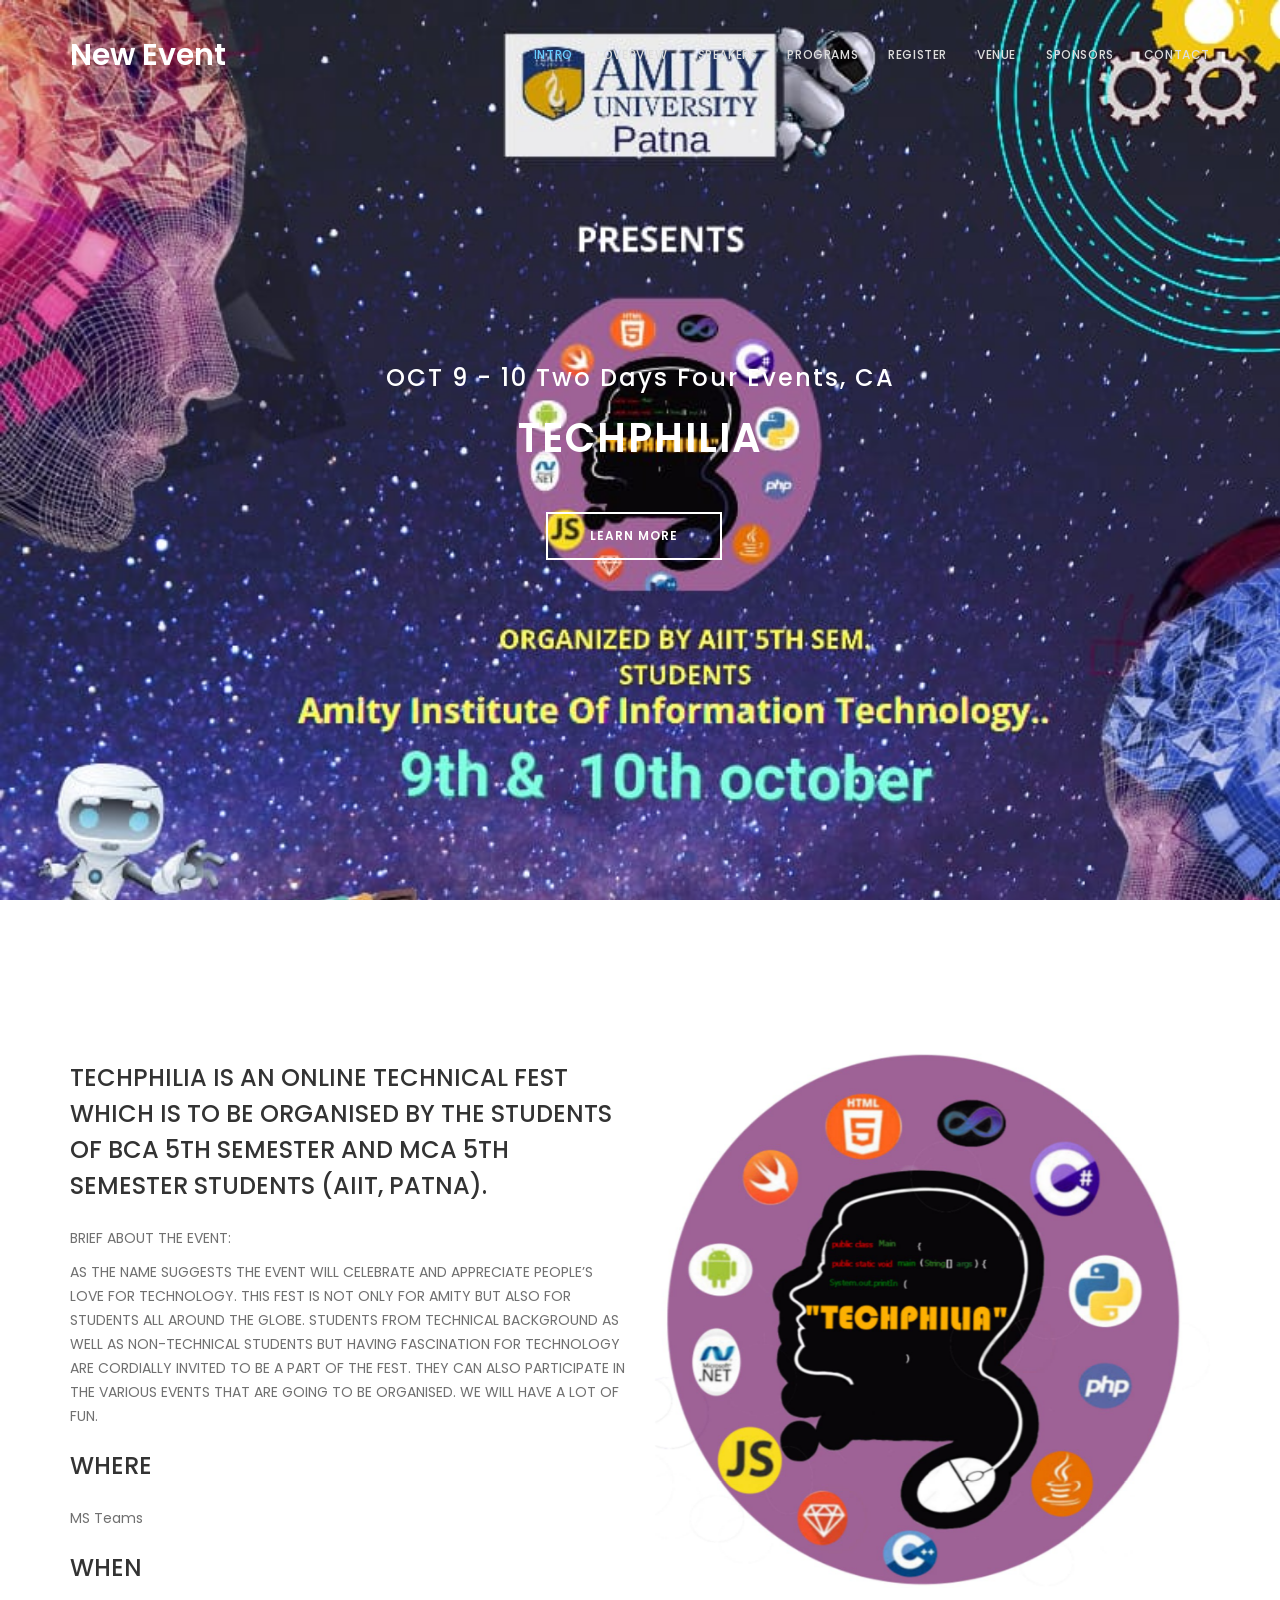
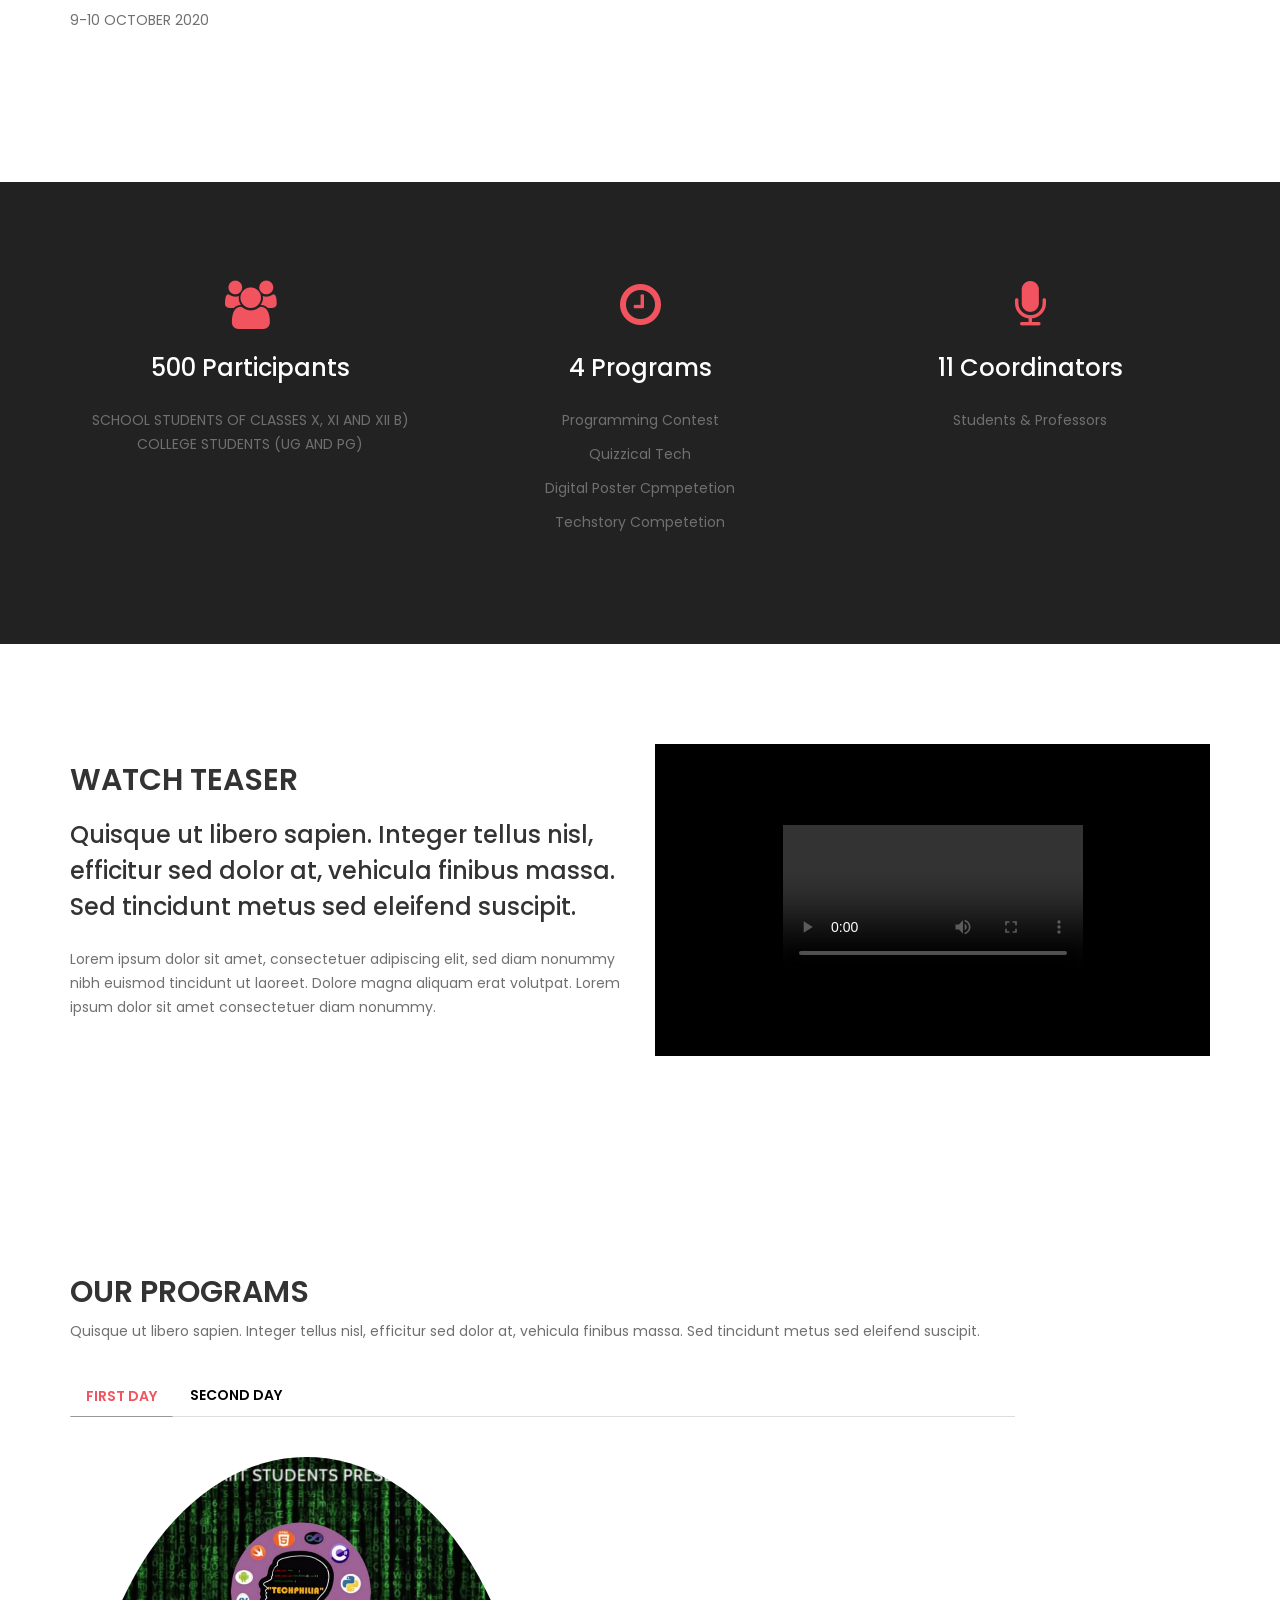
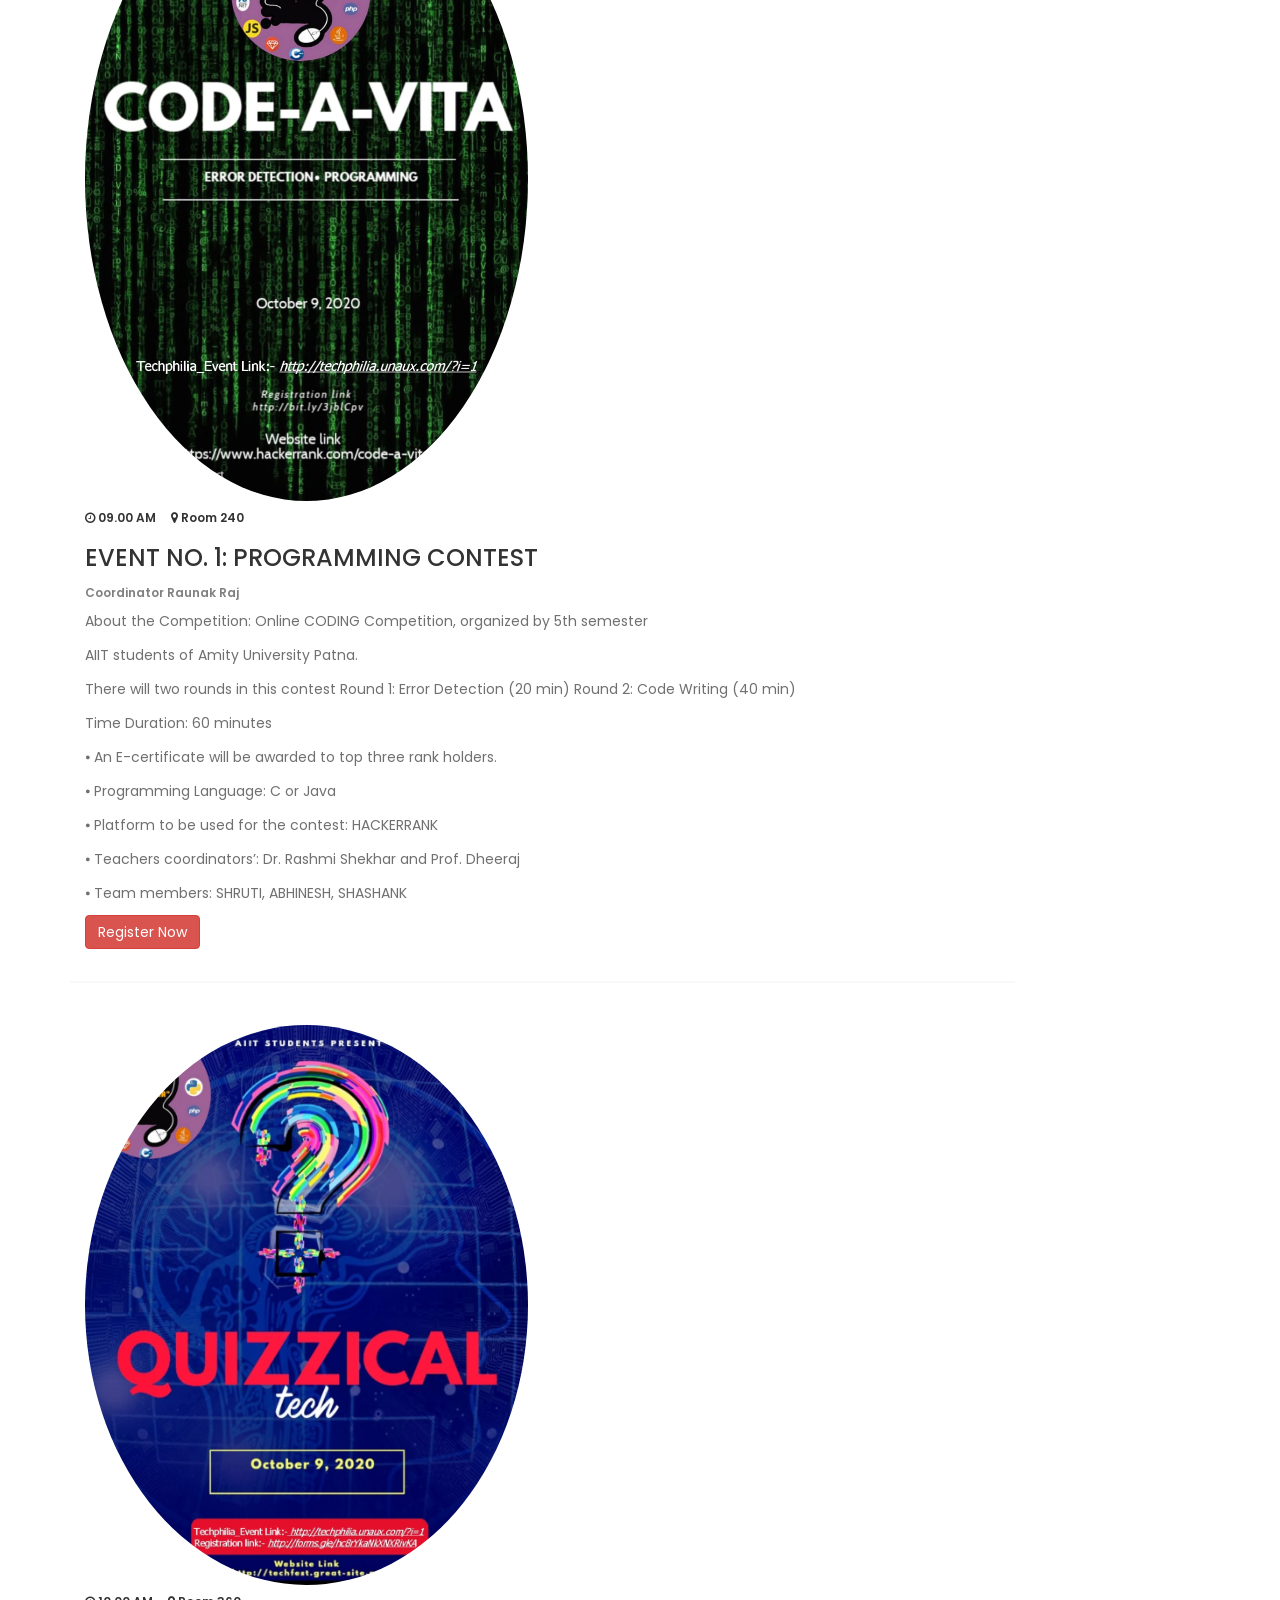
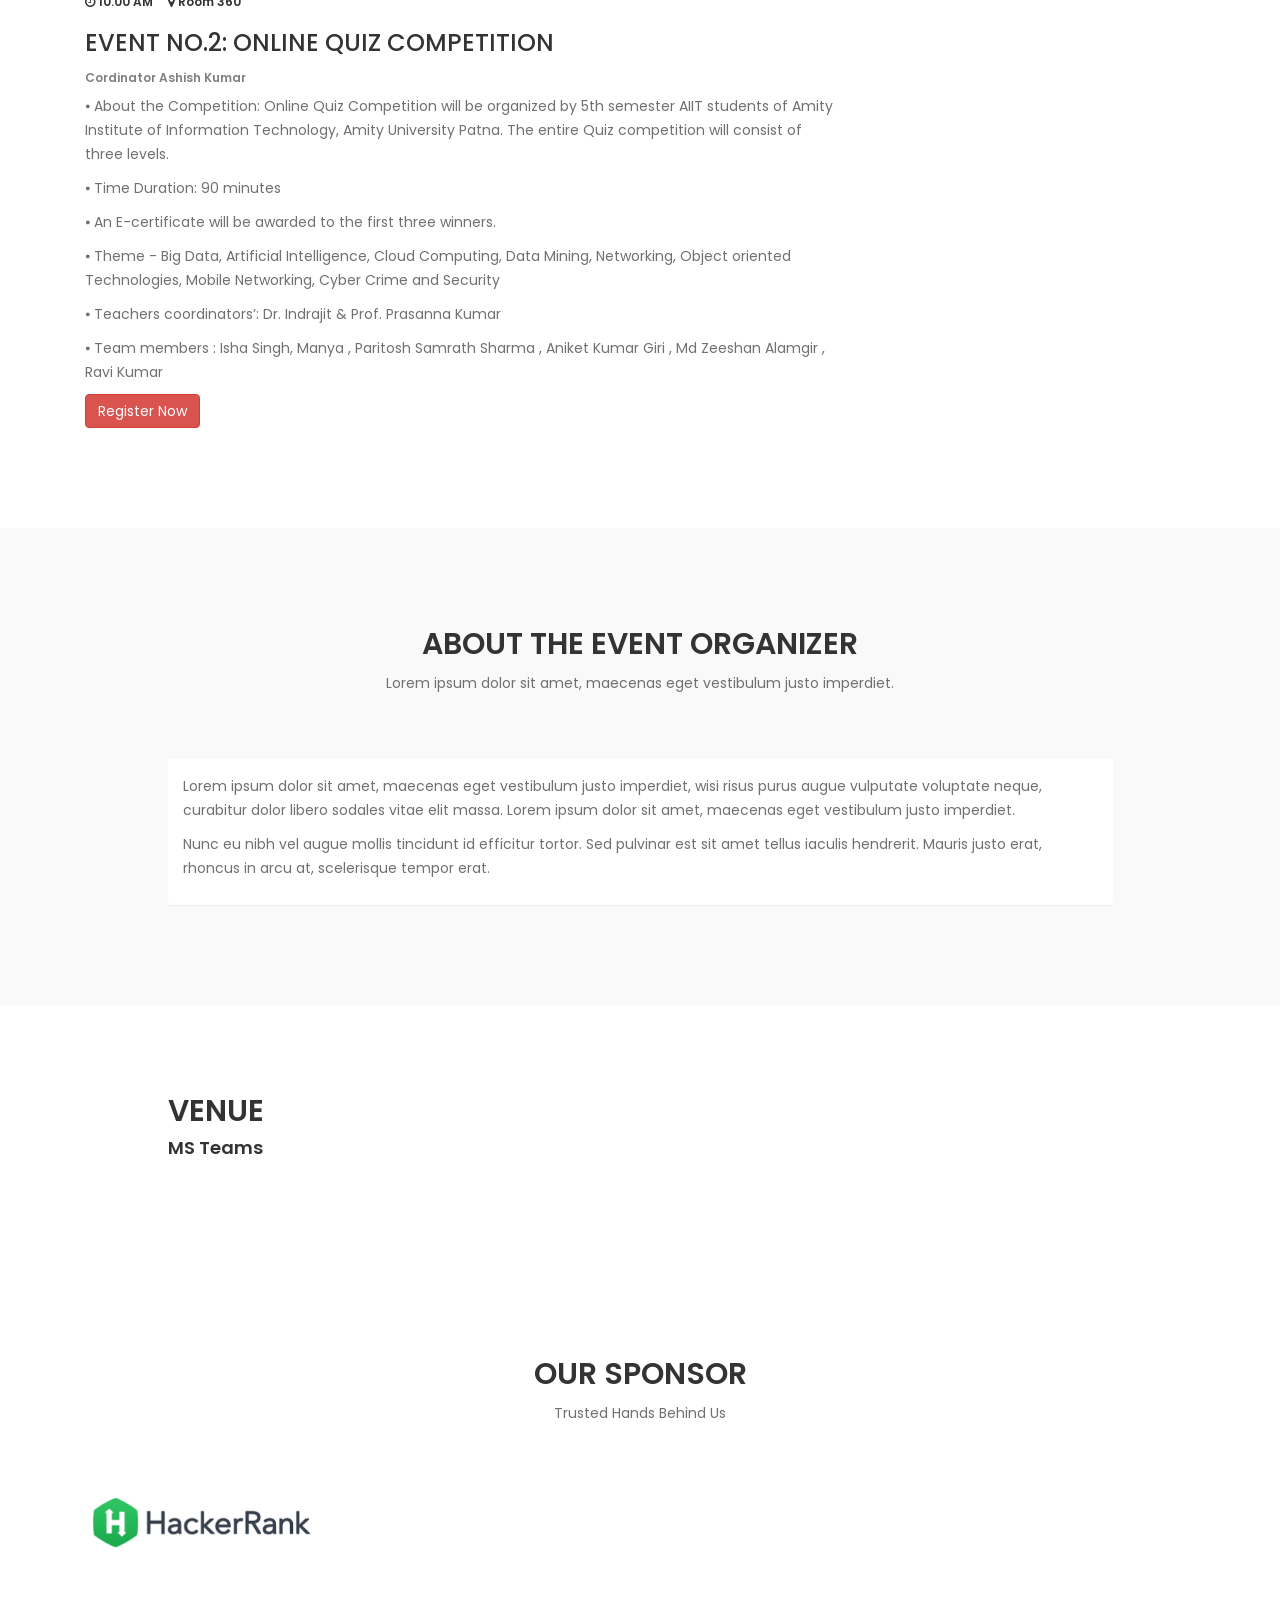
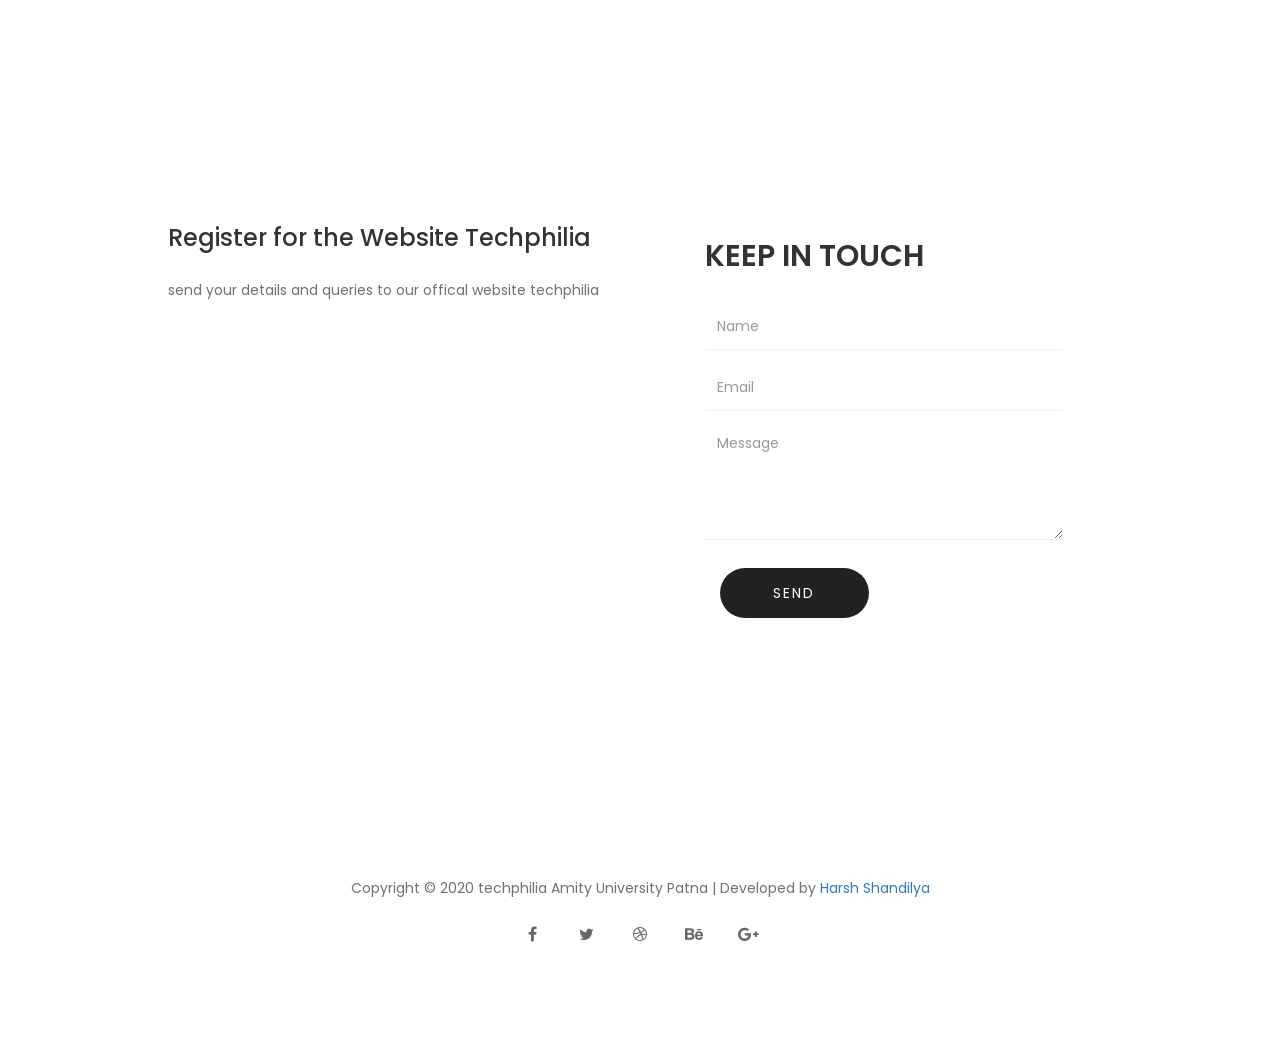
==== commit a09d4b1d: "Updated form" ====
--- a/index.html
+++ b/index.html
@@ -1,11 +1,8 @@
 <!DOCTYPE html>
 <html lang="en">
 <head>
-<!--
-New Event
-http://www.templatemo.com/tm-486-new-event
--->
-<title>New Event - Responsive HTML Template</title>
+
+<title>Techphilia - Innovation Into Action</title>
 <meta name="description" content="">
 <meta name="author" content="">
 <meta charset="UTF-8">
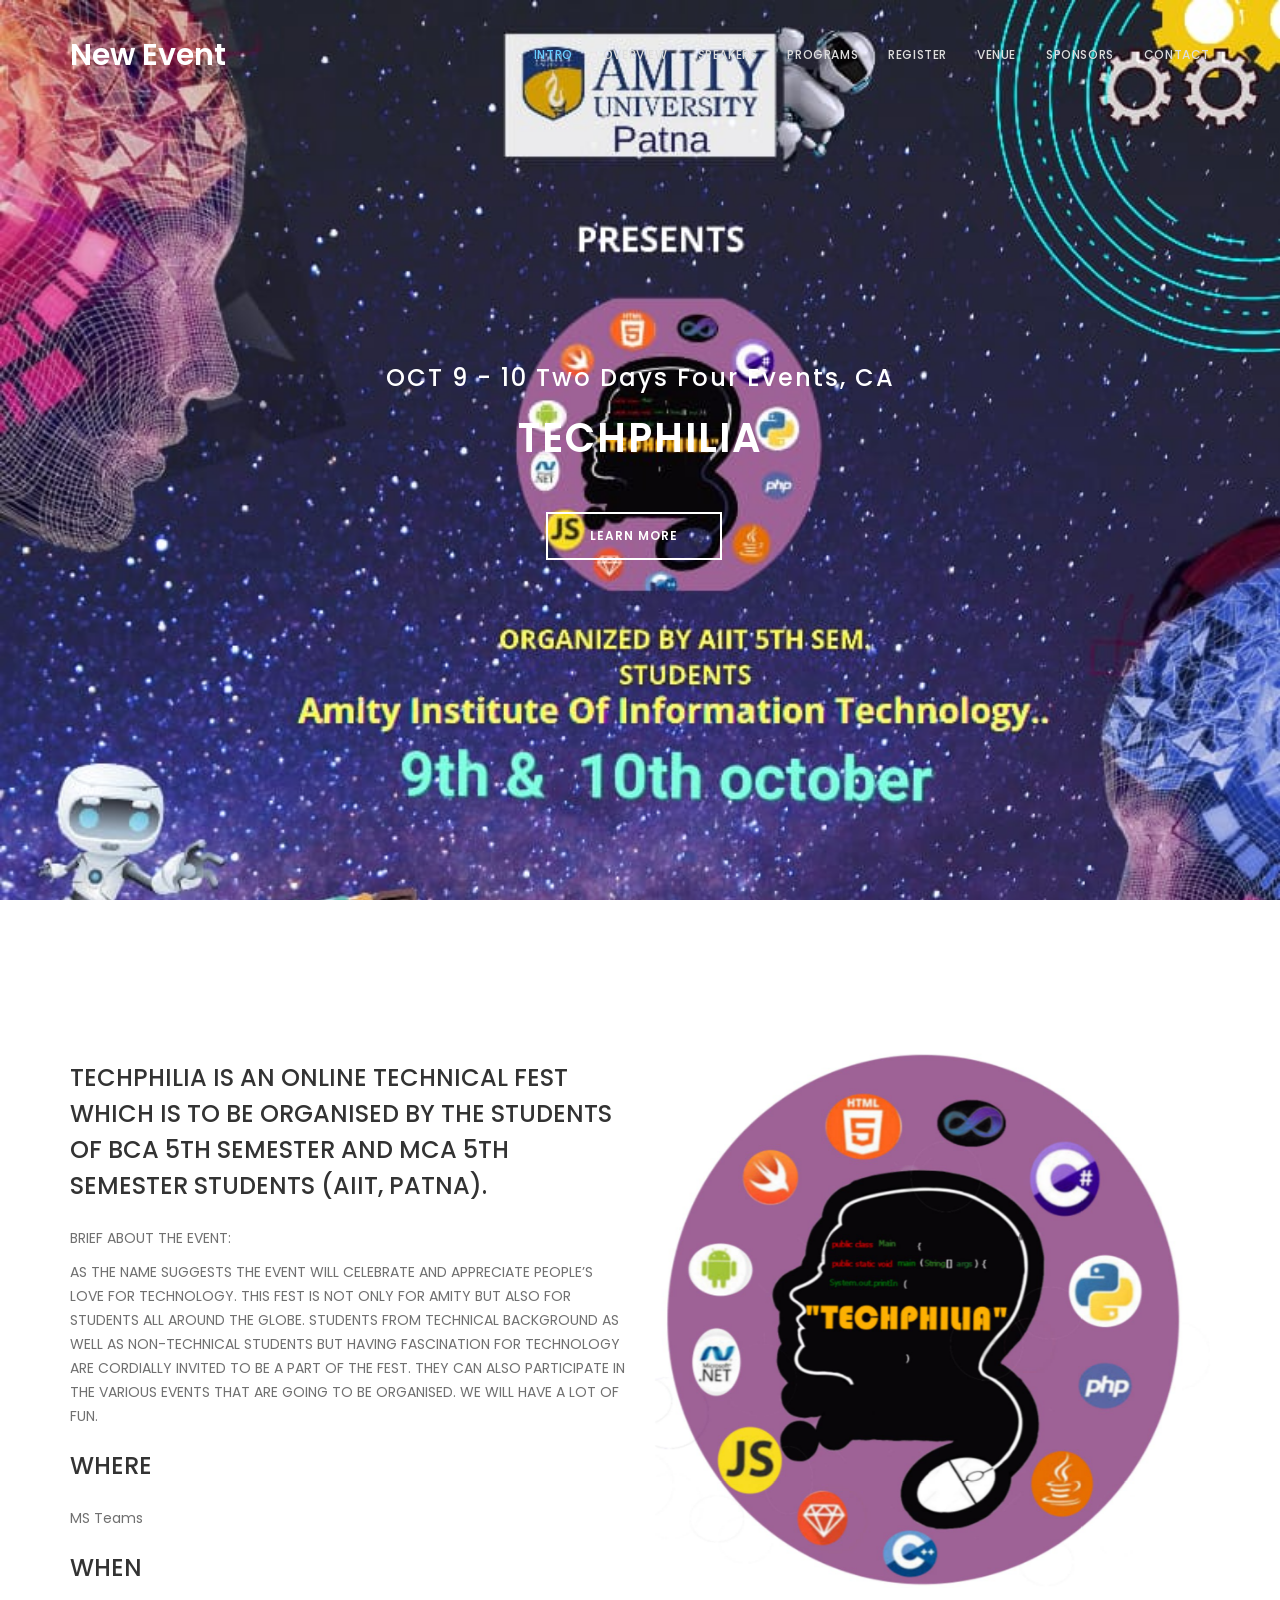
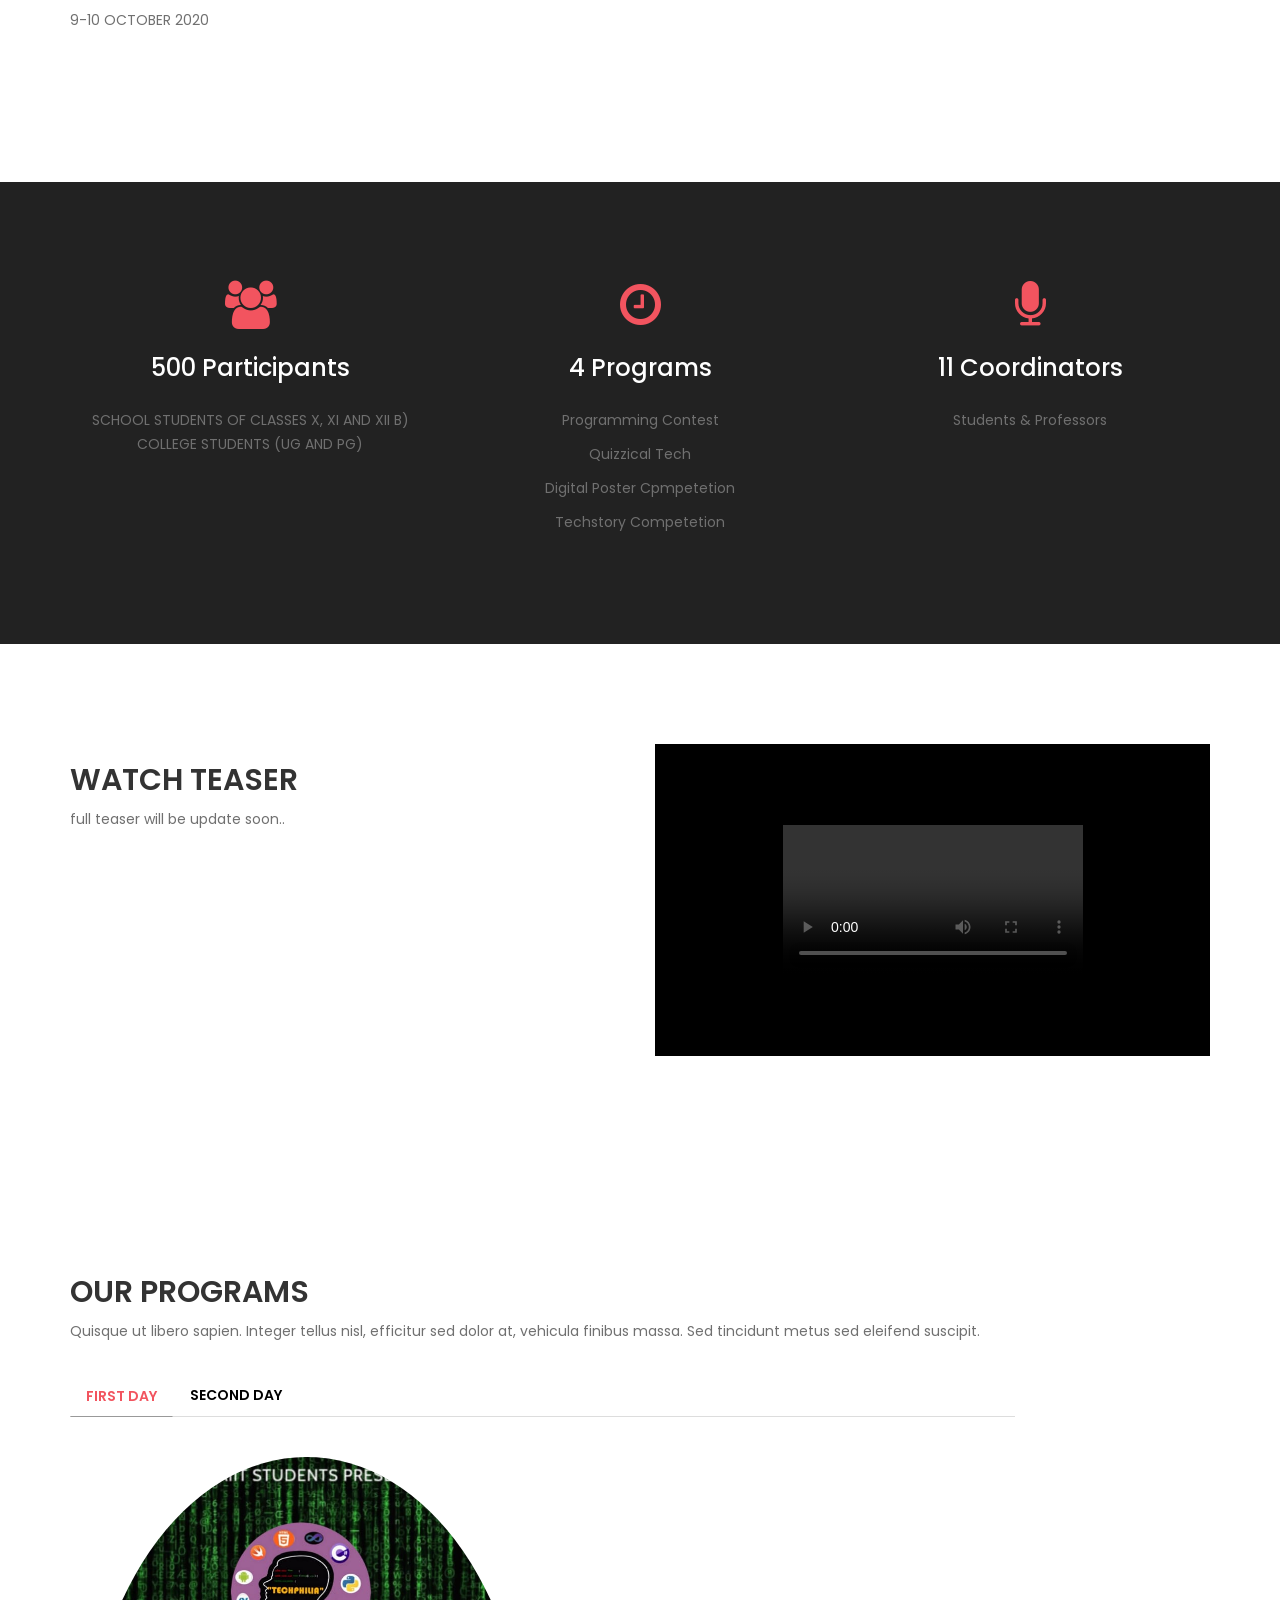
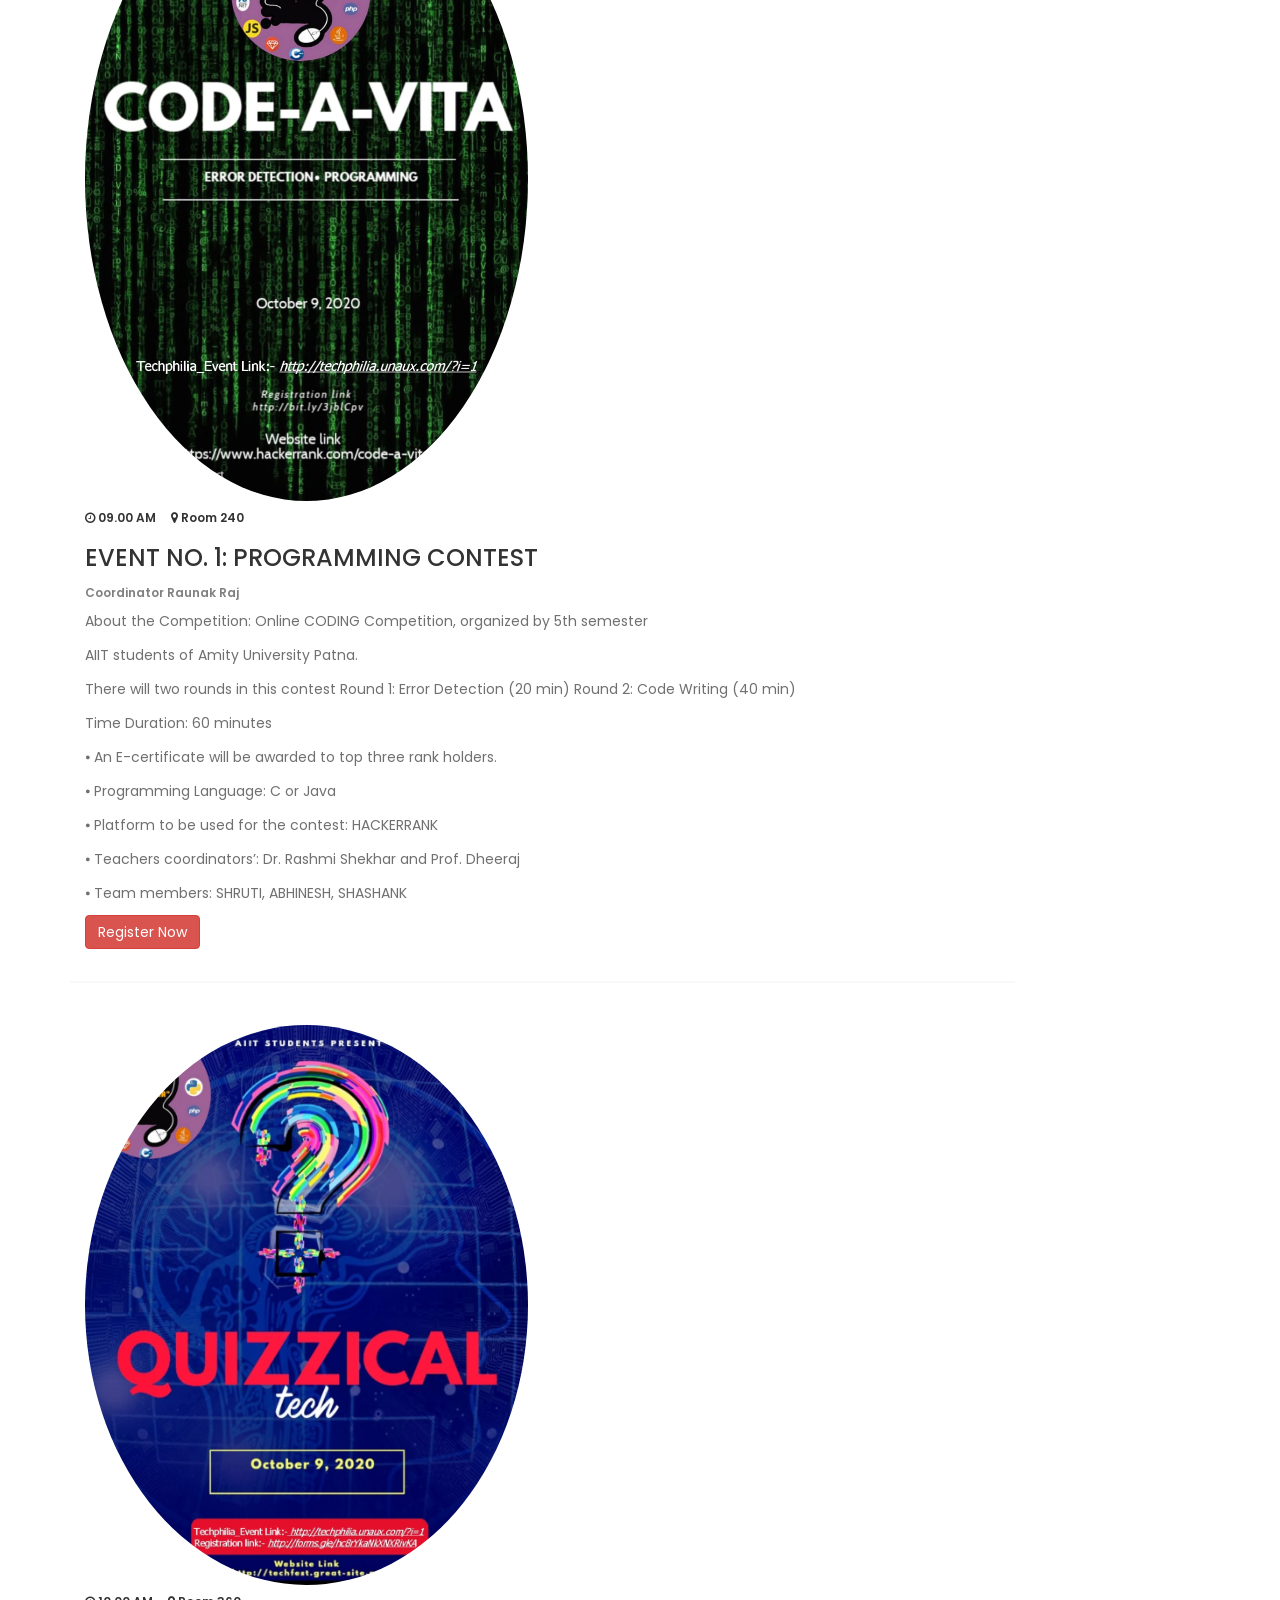
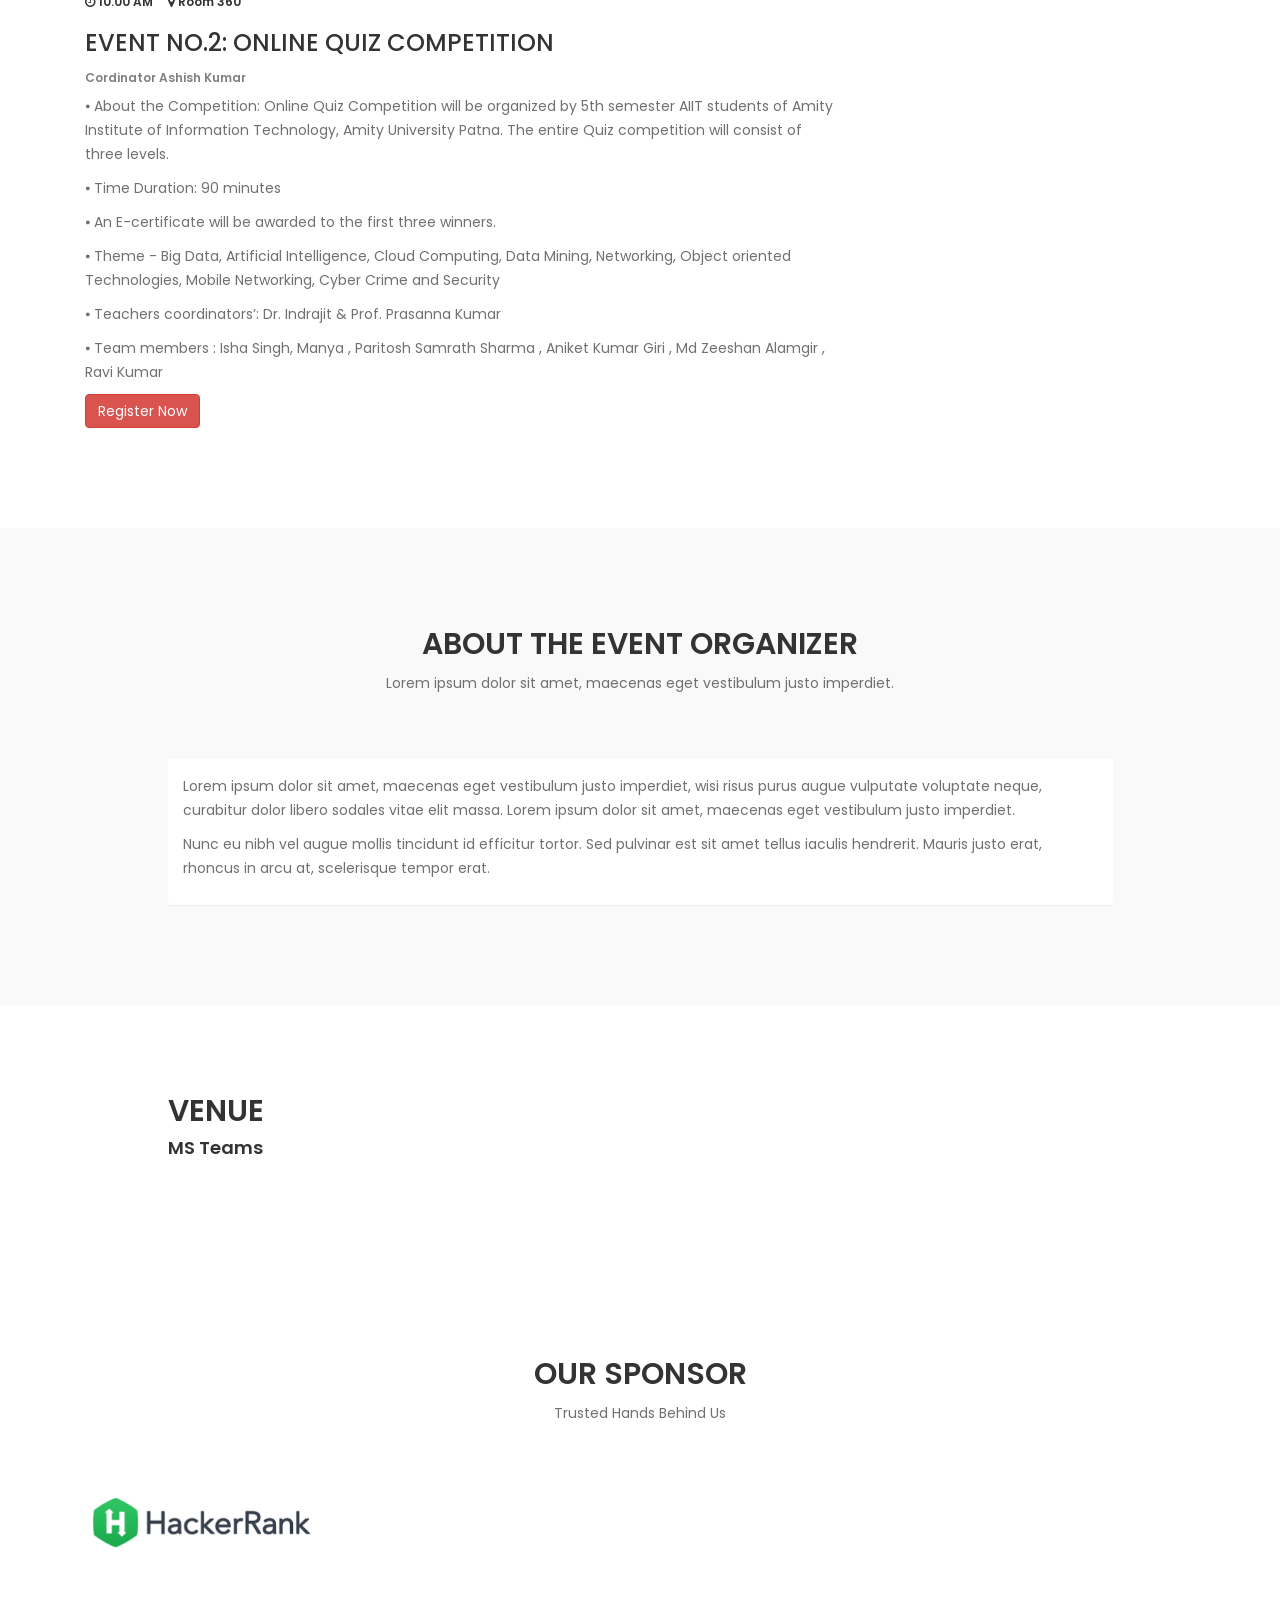
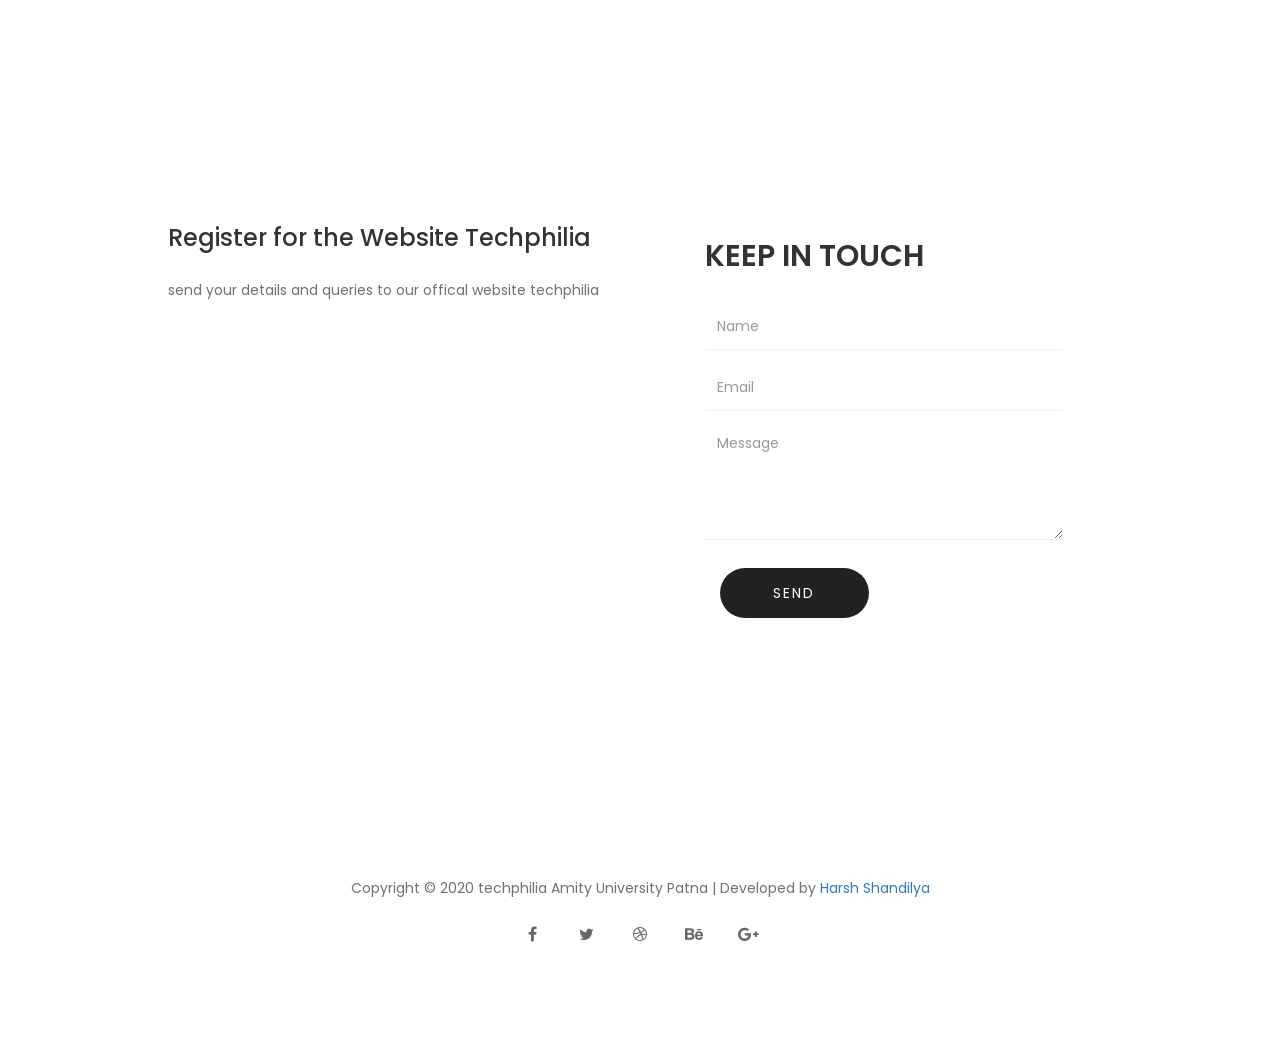
==== commit d32b9af1: "Updated form" ====
--- a/index.html
+++ b/index.html
@@ -165,8 +165,8 @@
 
 			<div class="wow fadeInUp col-md-6 col-sm-10" data-wow-delay="1.3s">
 				<h2>Watch Teaser</h2>
-				<h3>Quisque ut libero sapien. Integer tellus nisl, efficitur sed dolor at, vehicula finibus massa. Sed tincidunt metus sed eleifend suscipit.</h3>
-				<p>Lorem ipsum dolor sit amet, consectetuer adipiscing elit, sed diam nonummy nibh euismod tincidunt ut laoreet. Dolore magna aliquam erat volutpat. Lorem ipsum dolor sit amet consectetuer diam nonummy.</p>
+				
+				<p>full teaser will be update soon..</p>
 			</div>
 			<div class="wow fadeInUp col-md-6 col-sm-10" data-wow-delay="1.6s">
 				<div class="embed-responsive embed-responsive-16by9">
--- a/css/style.css
+++ b/css/style.css
@@ -553,7 +553,7 @@
    Contact section              
 -----------------------------------------*/
 #contact {
-    background: url('../images/contact-bg.jpg') 50% 0 repeat-y fixed;
+    background: url('../images/register-bg.jpg') 50% 0 repeat-y fixed;
     background-size: cover;
     background-position: center center;
 }
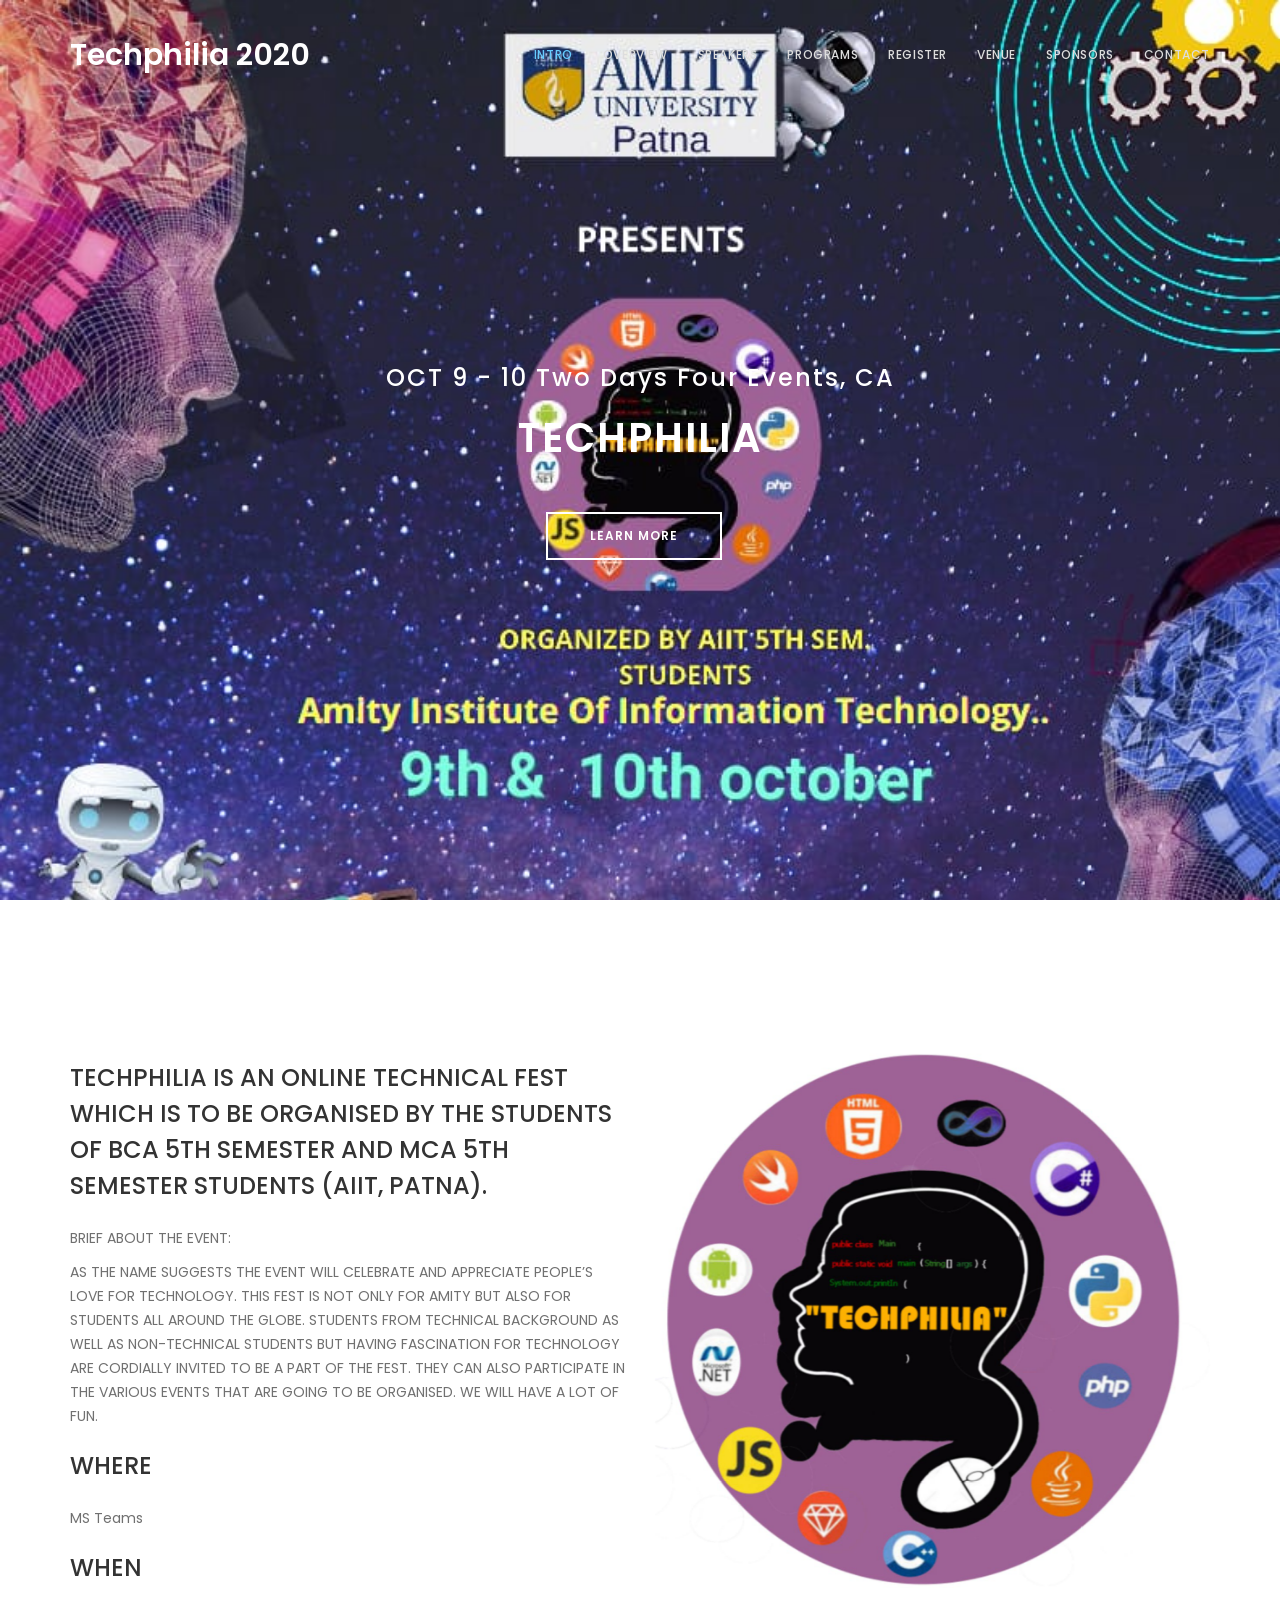
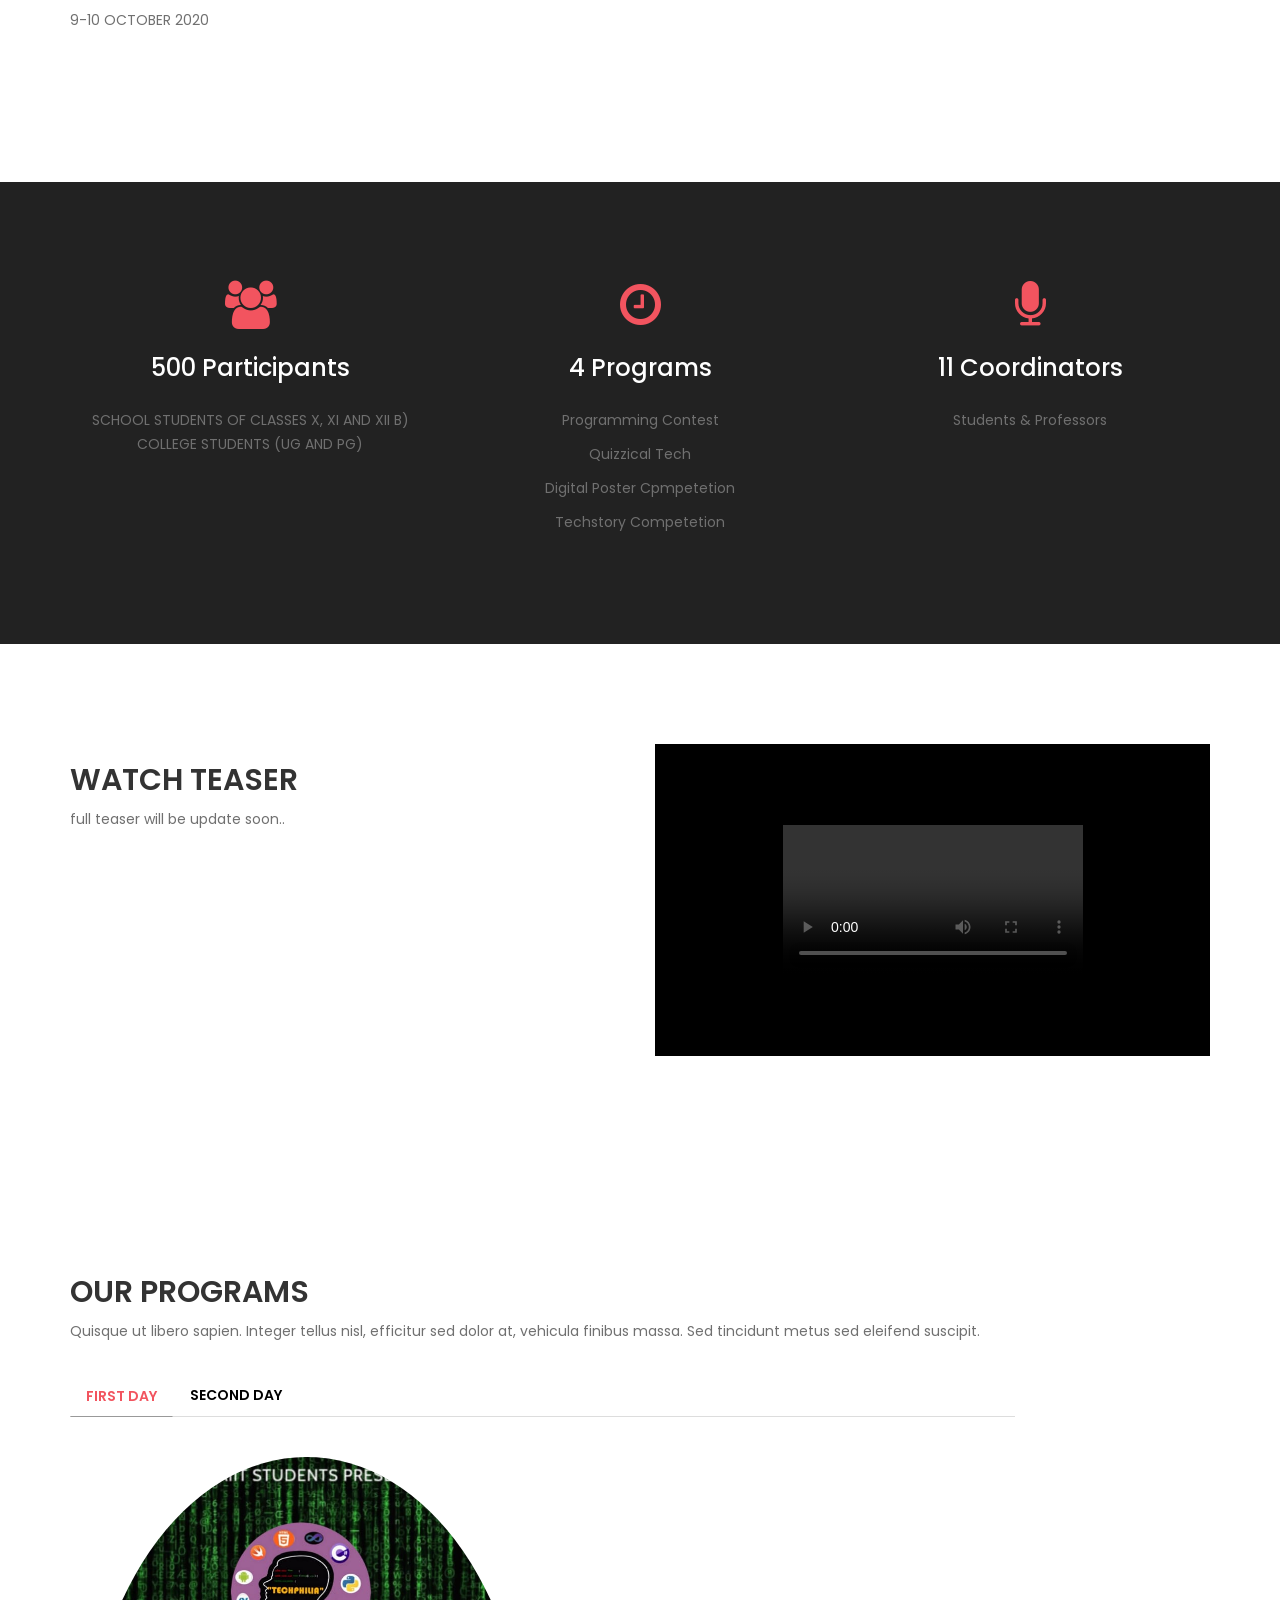
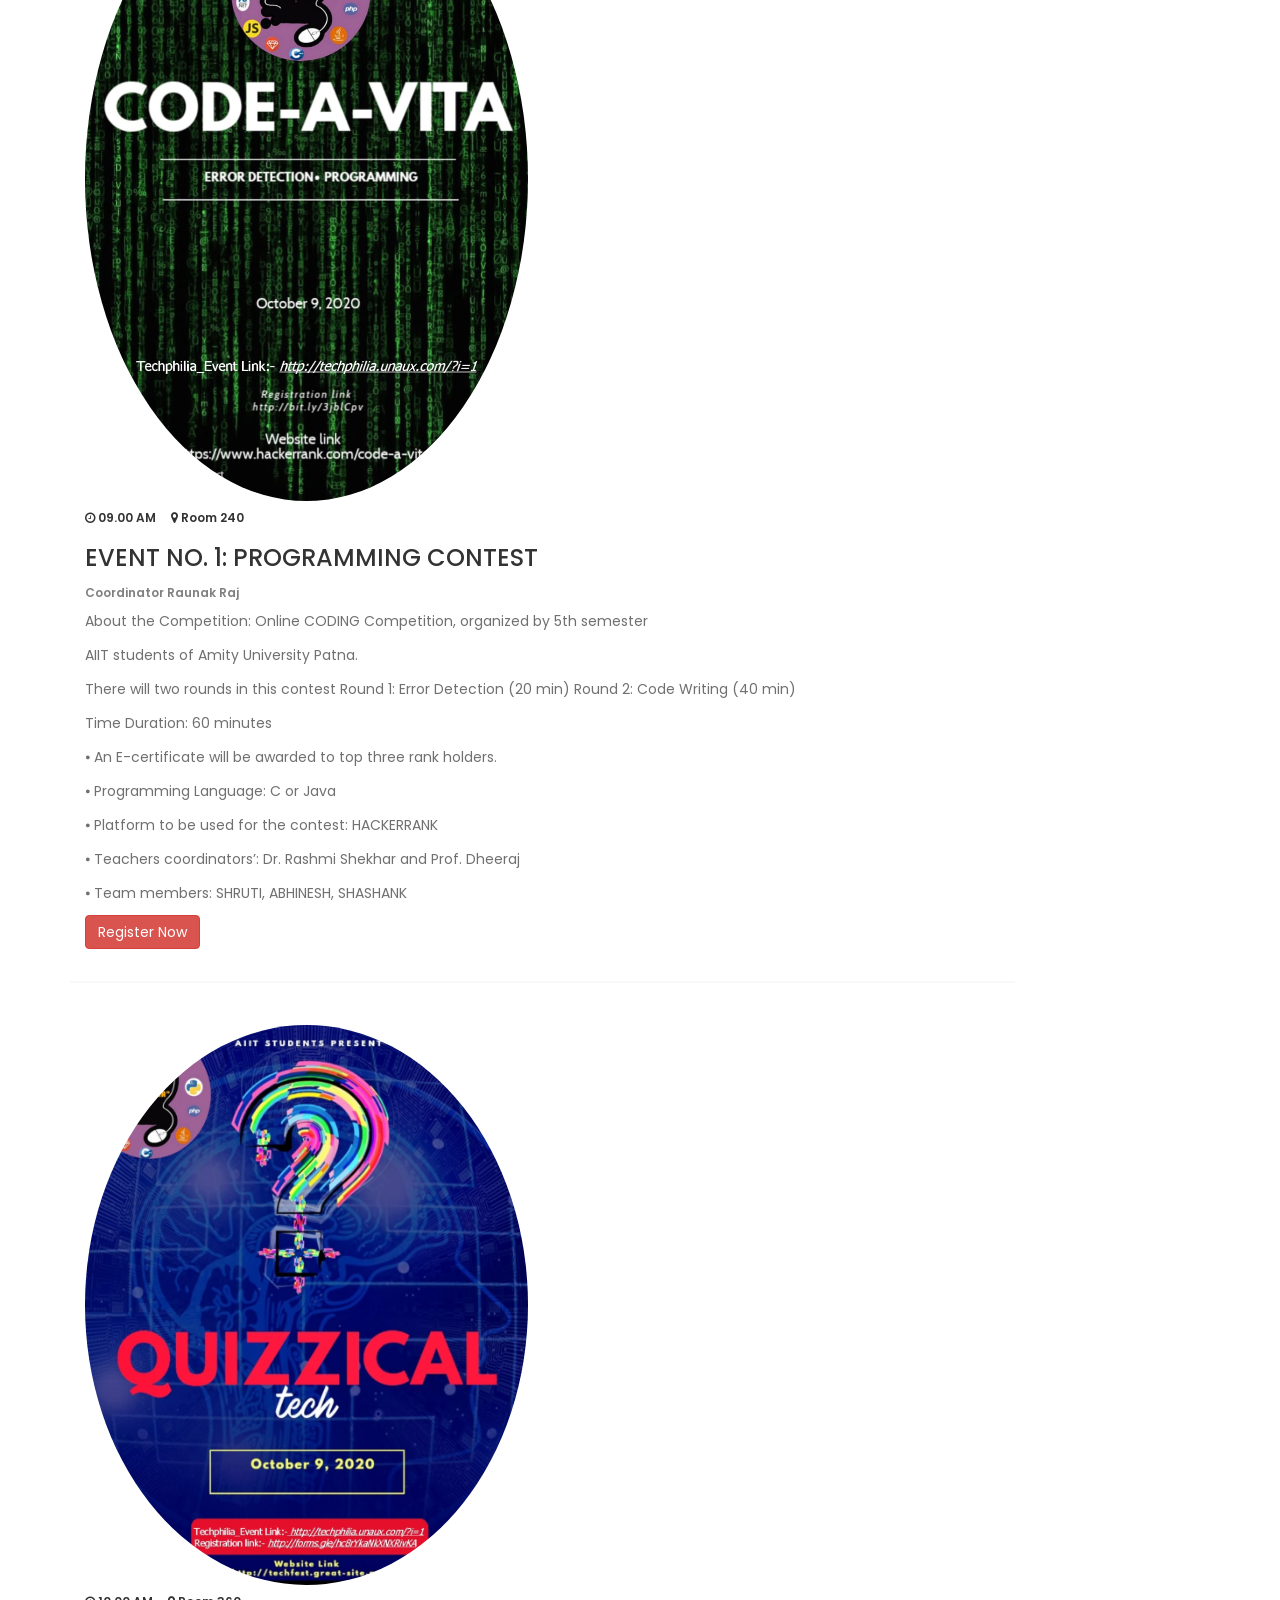
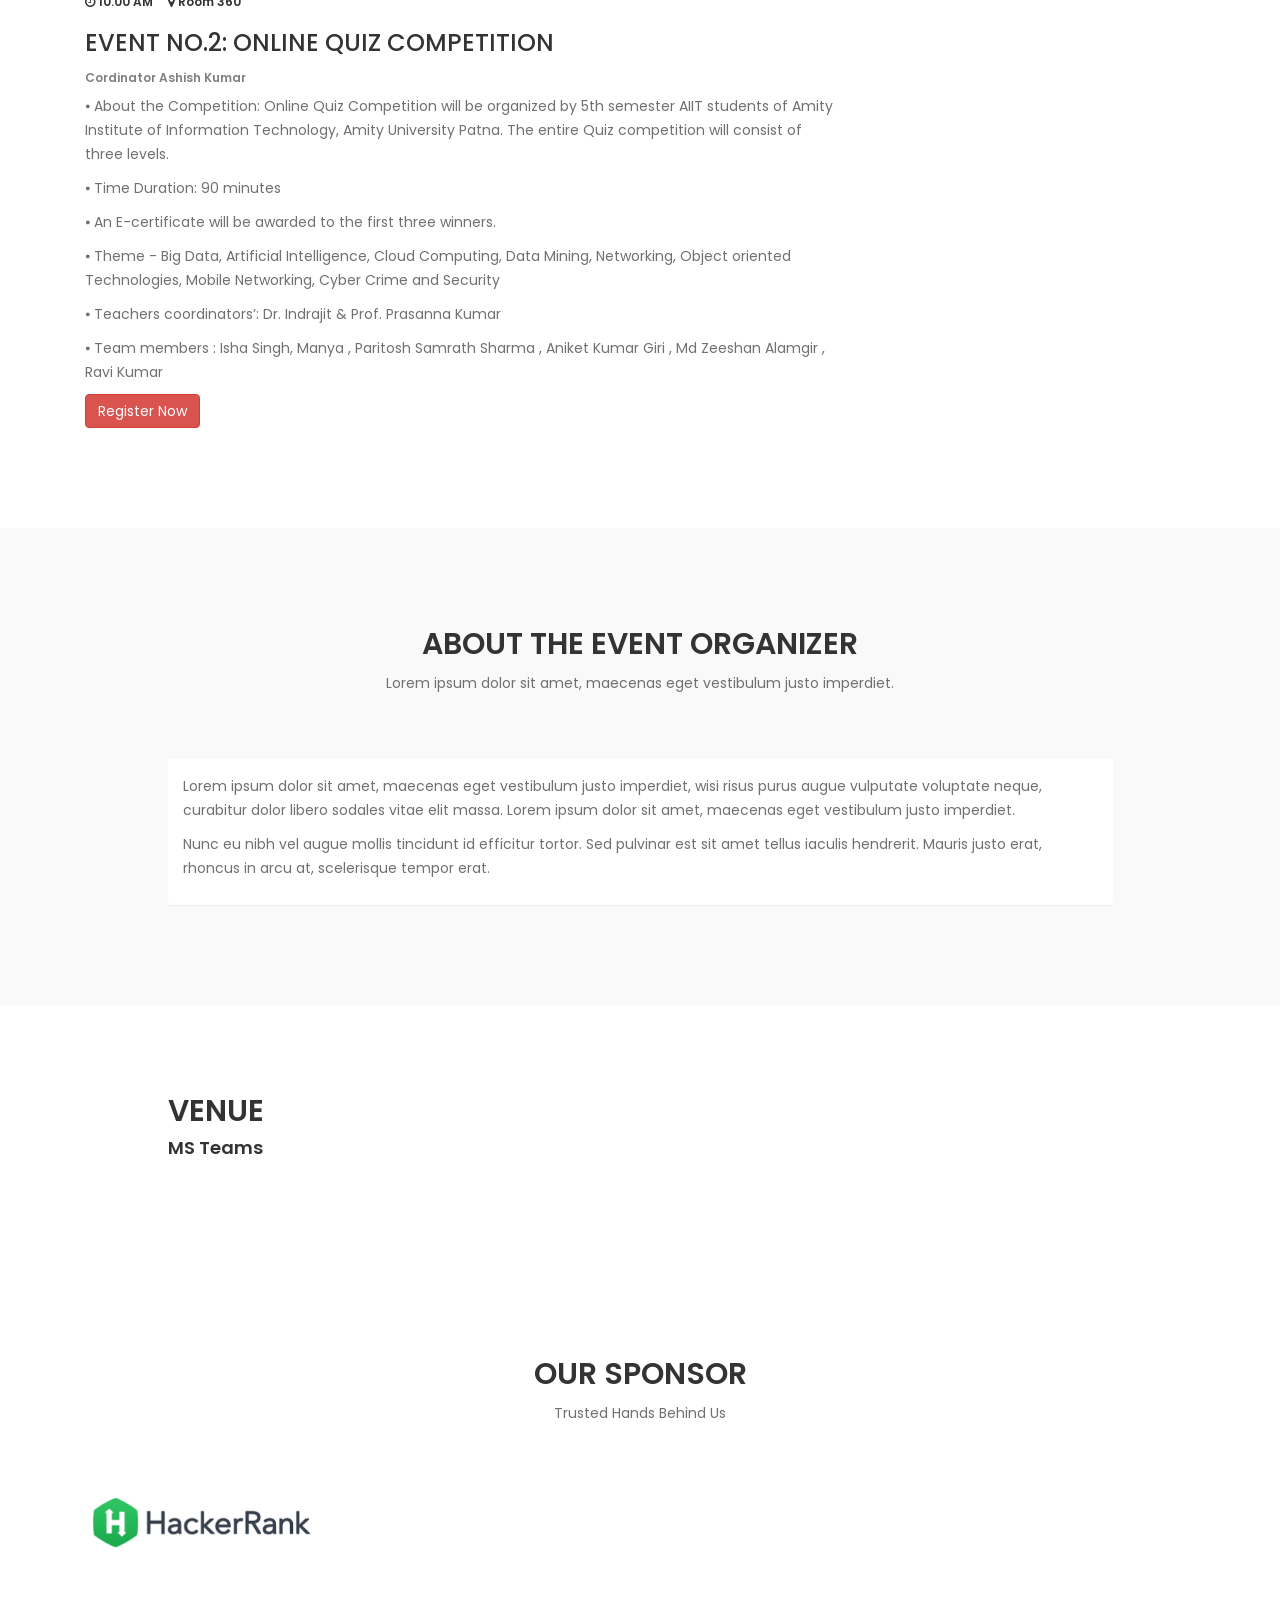
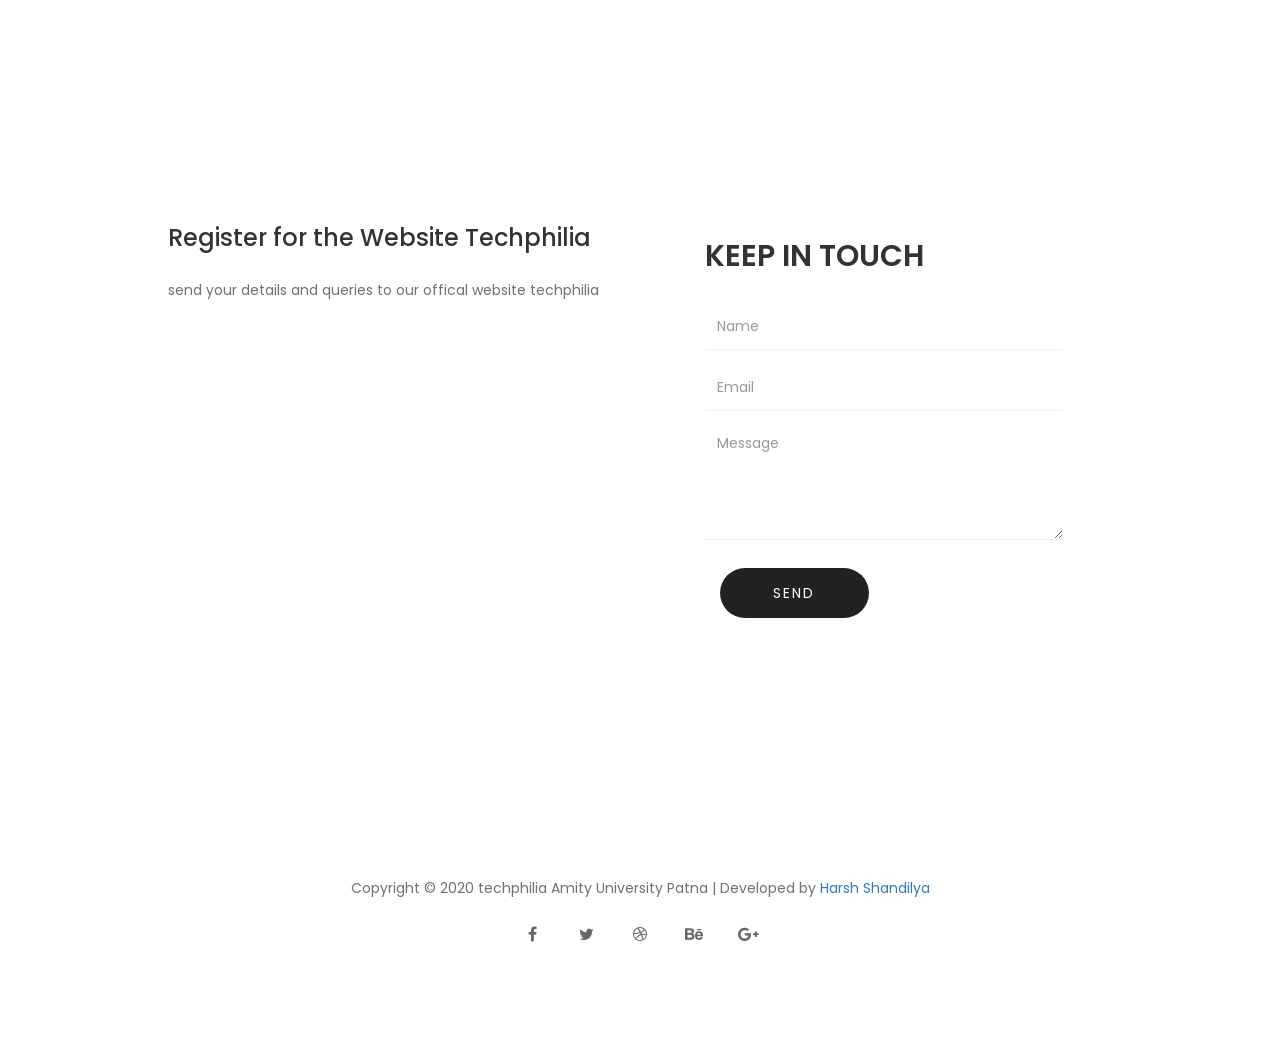
==== commit 52f20e19: "Updated form" ====
--- a/index.html
+++ b/index.html
@@ -47,7 +47,7 @@
 				<span class="icon icon-bar"></span>
 				<span class="icon icon-bar"></span>
 			</button>
-			<a href="#" class="navbar-brand">New Event</a>
+			<a href="#" class="navbar-brand">Techphilia 2020</a>
 		</div>
 
 		<div class="collapse navbar-collapse">
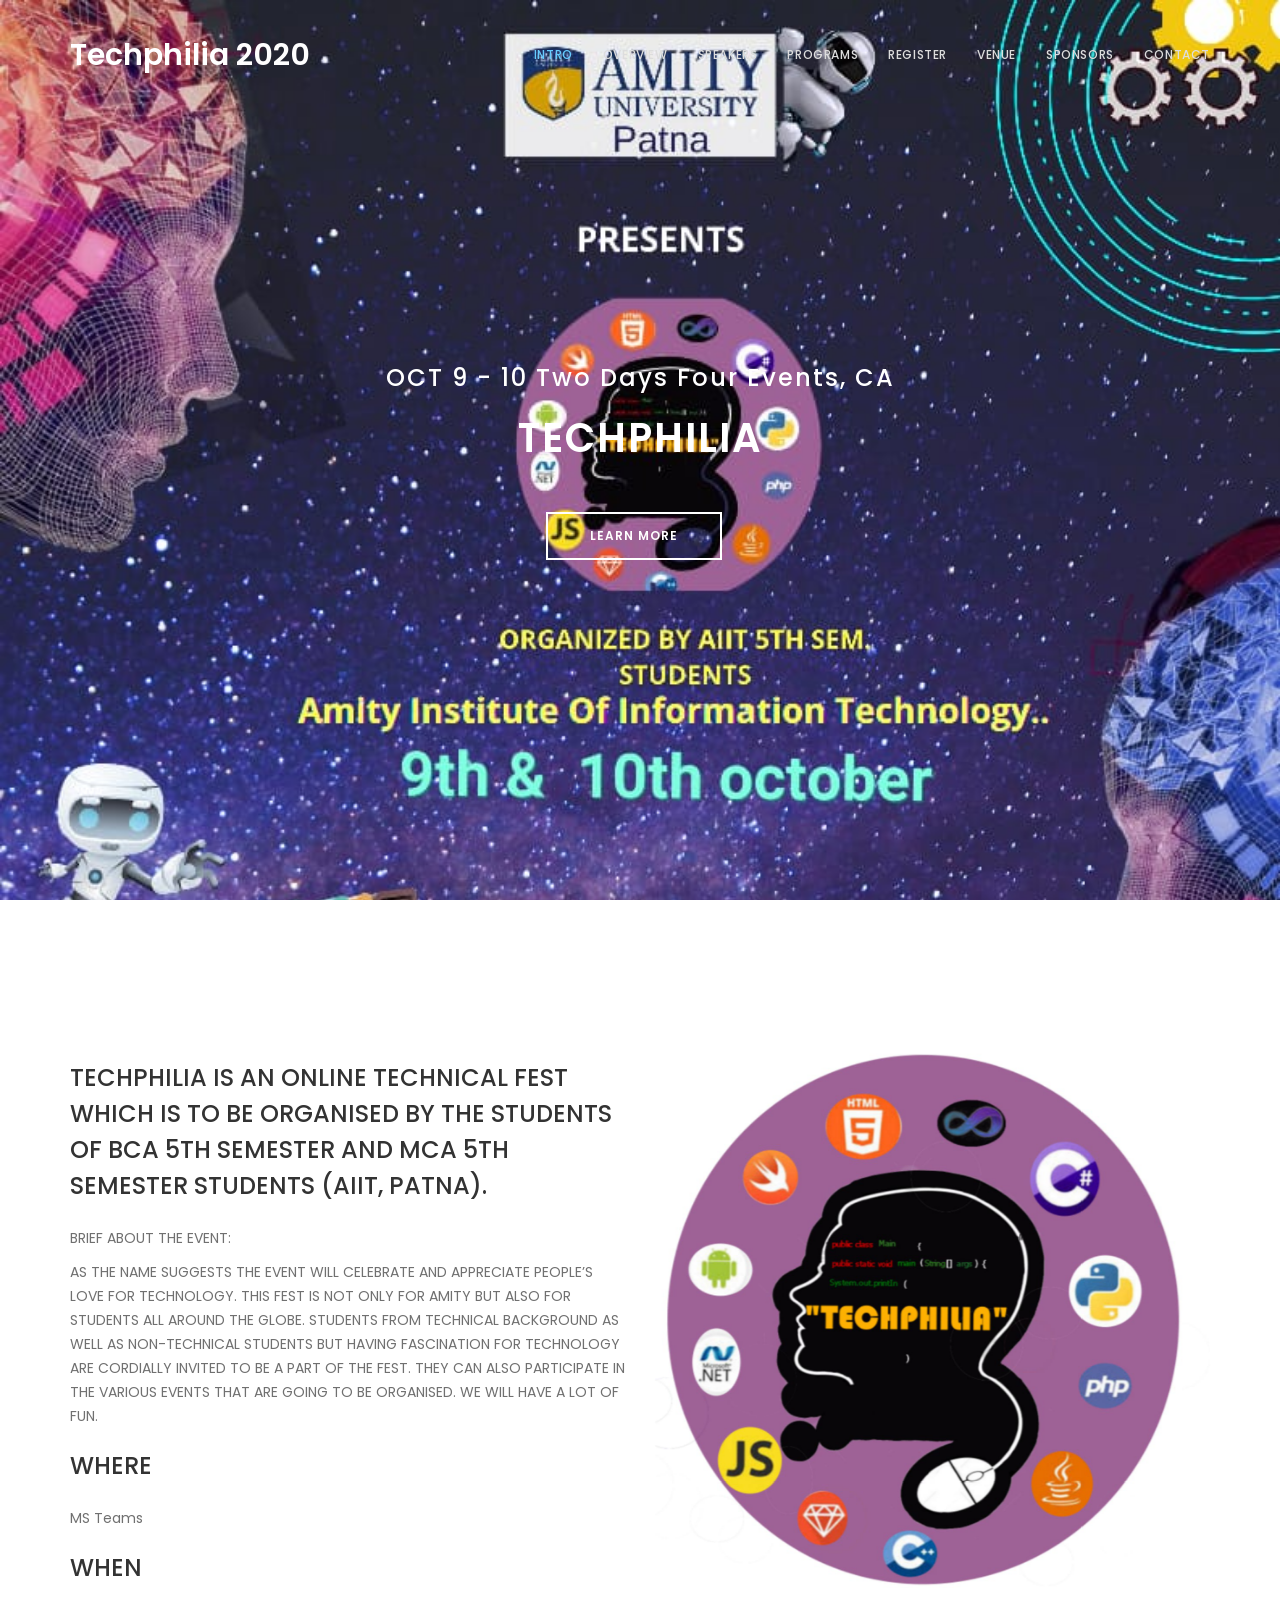
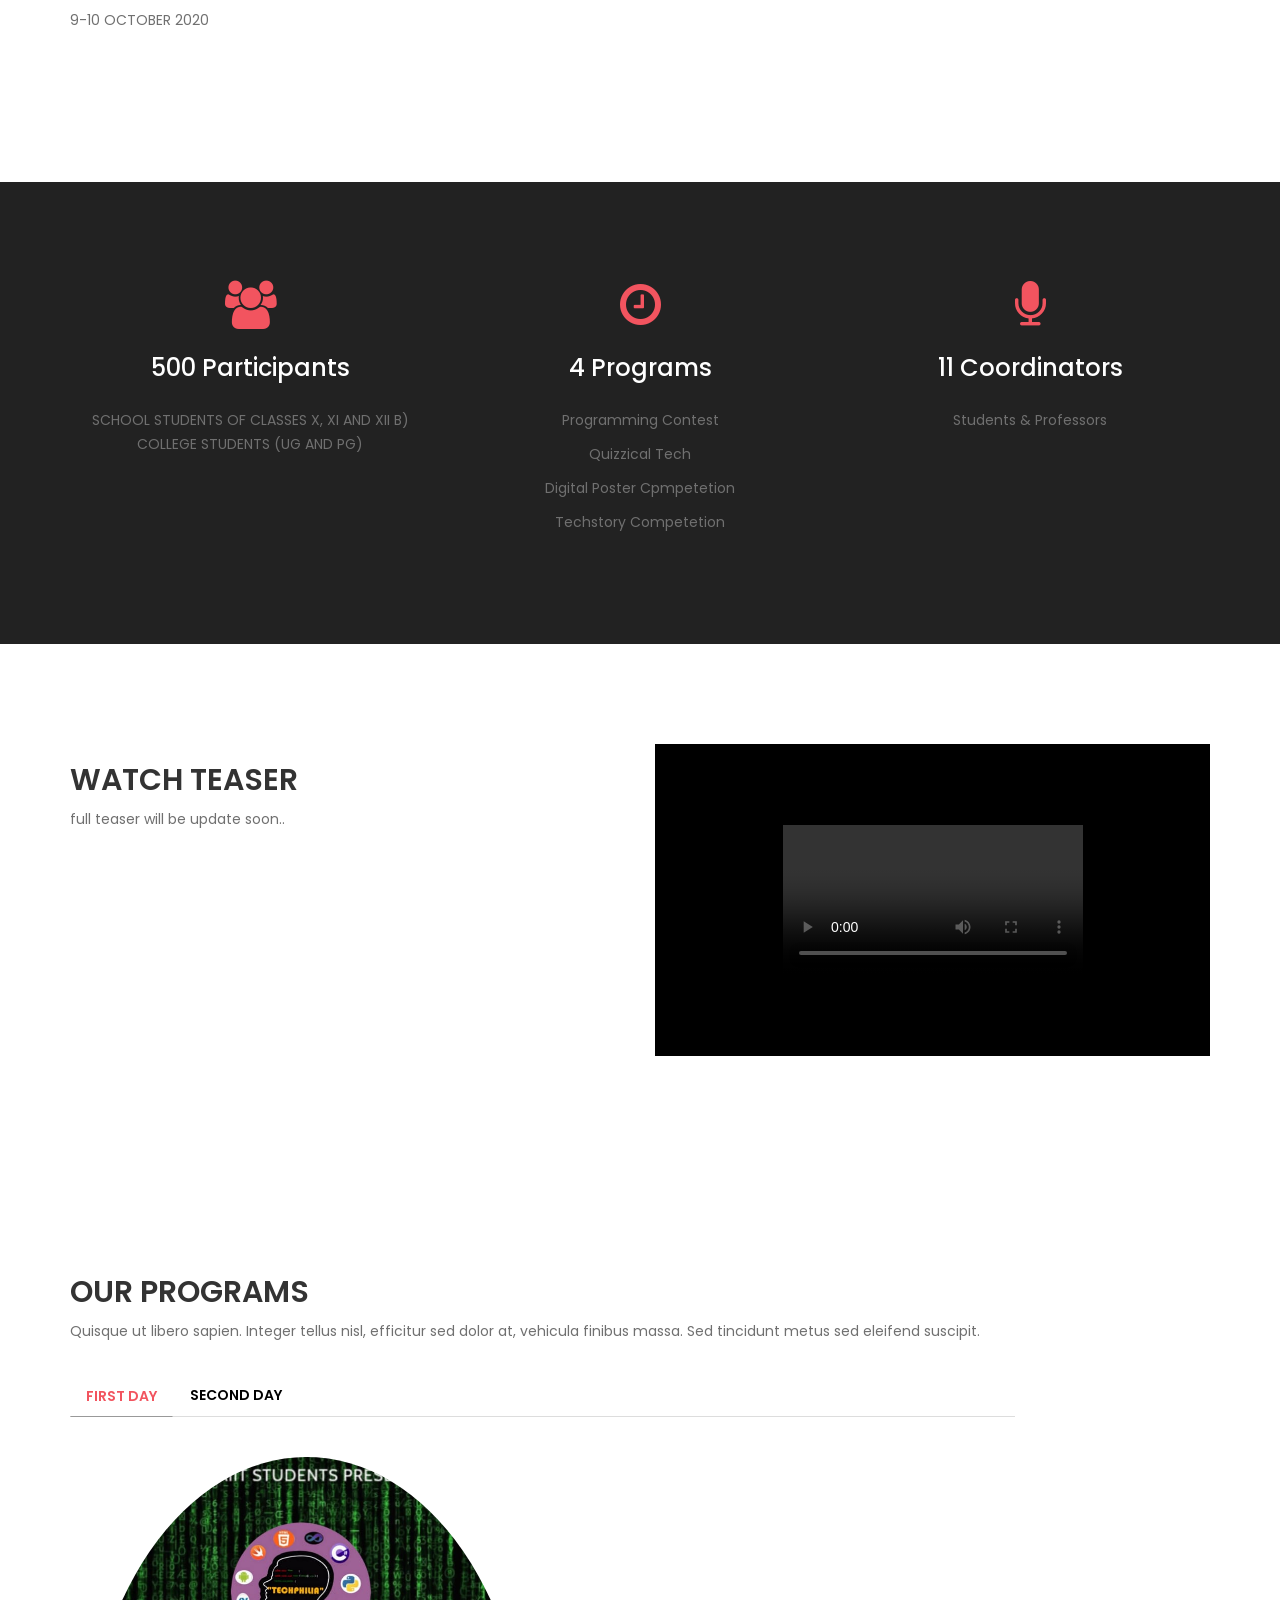
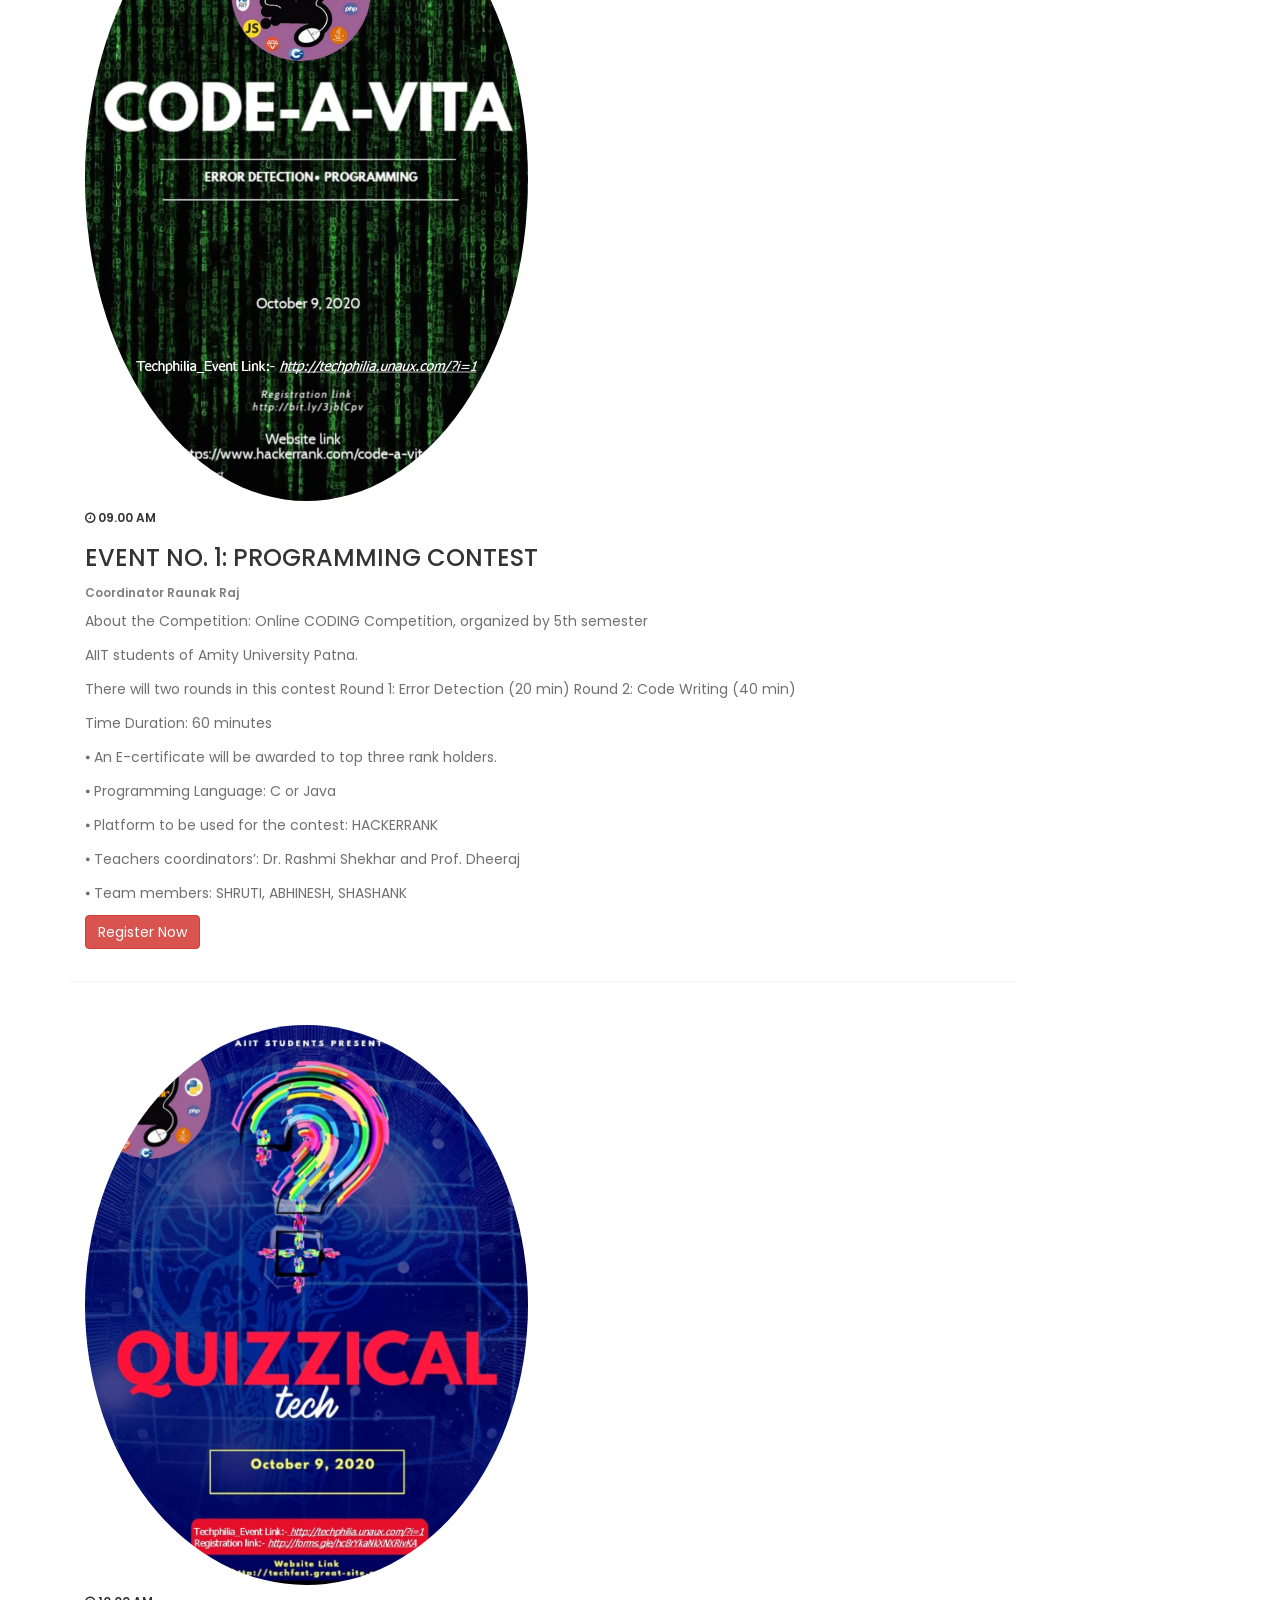
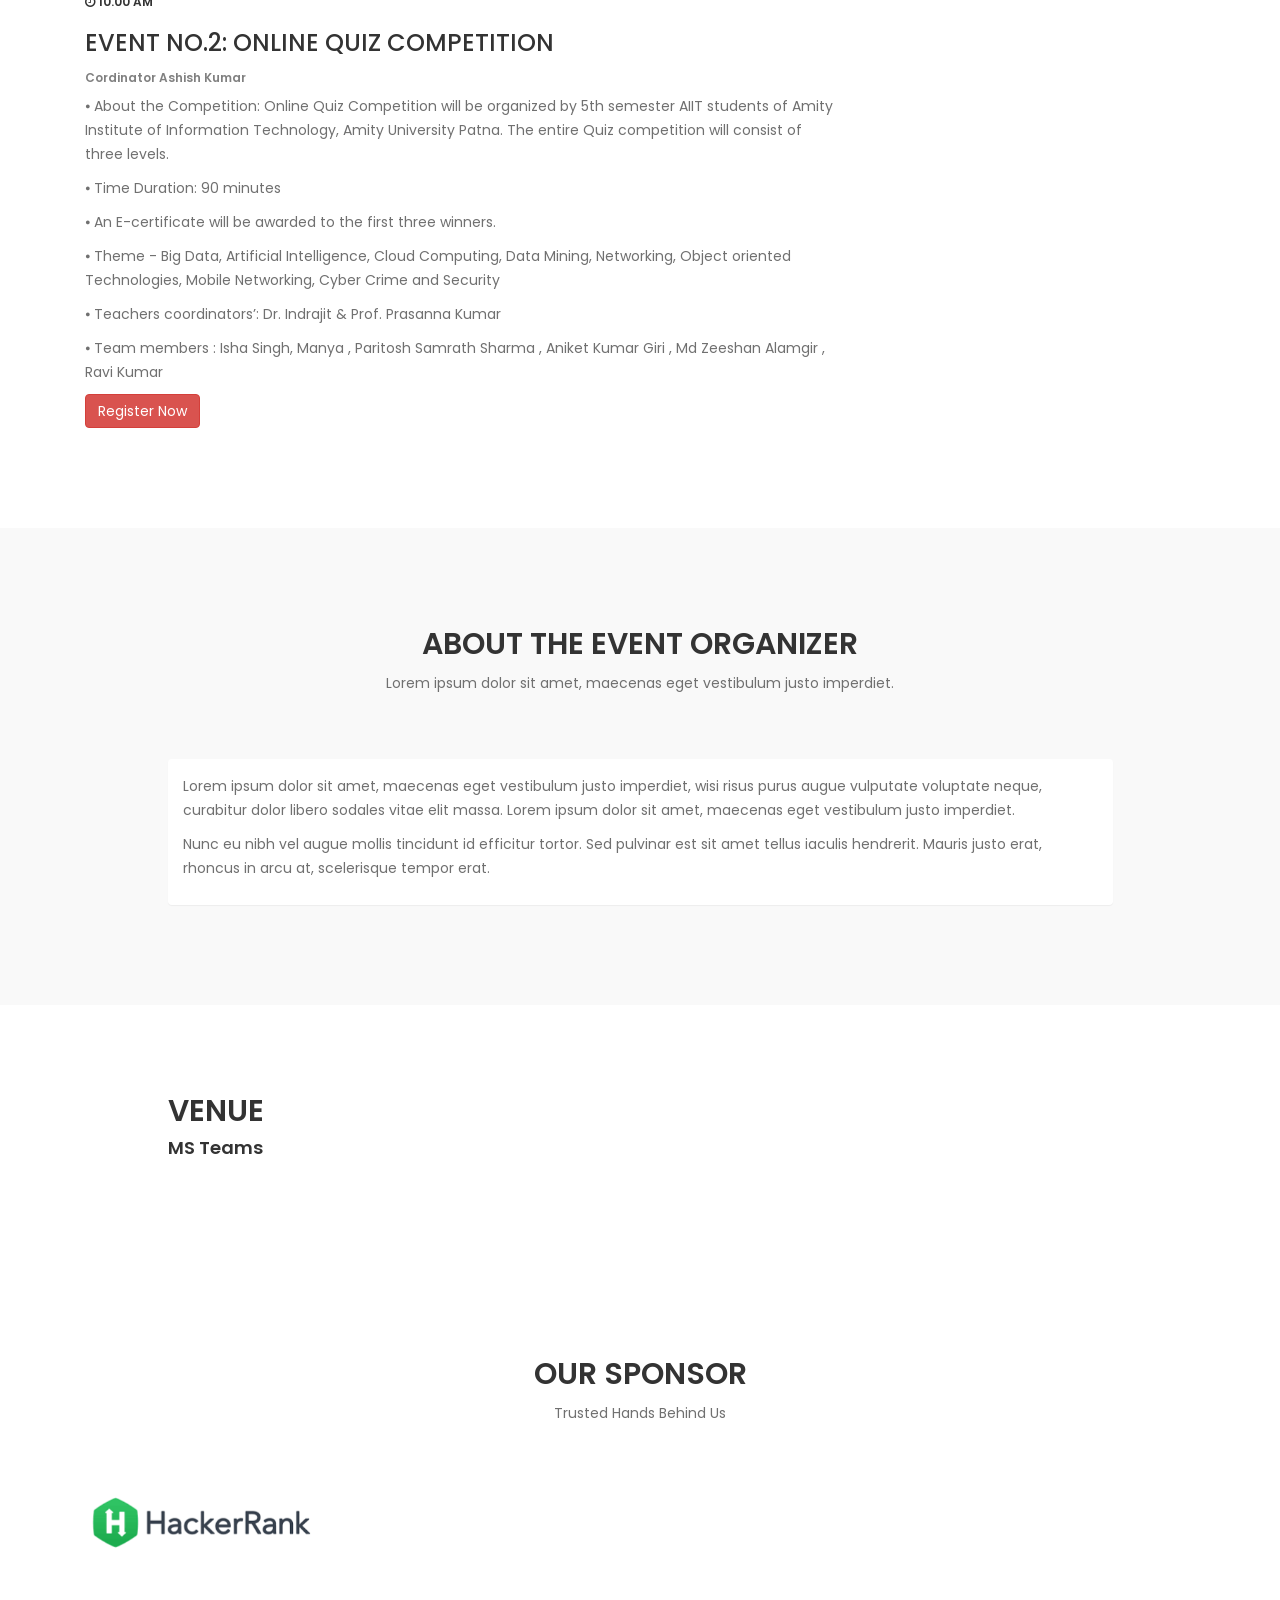
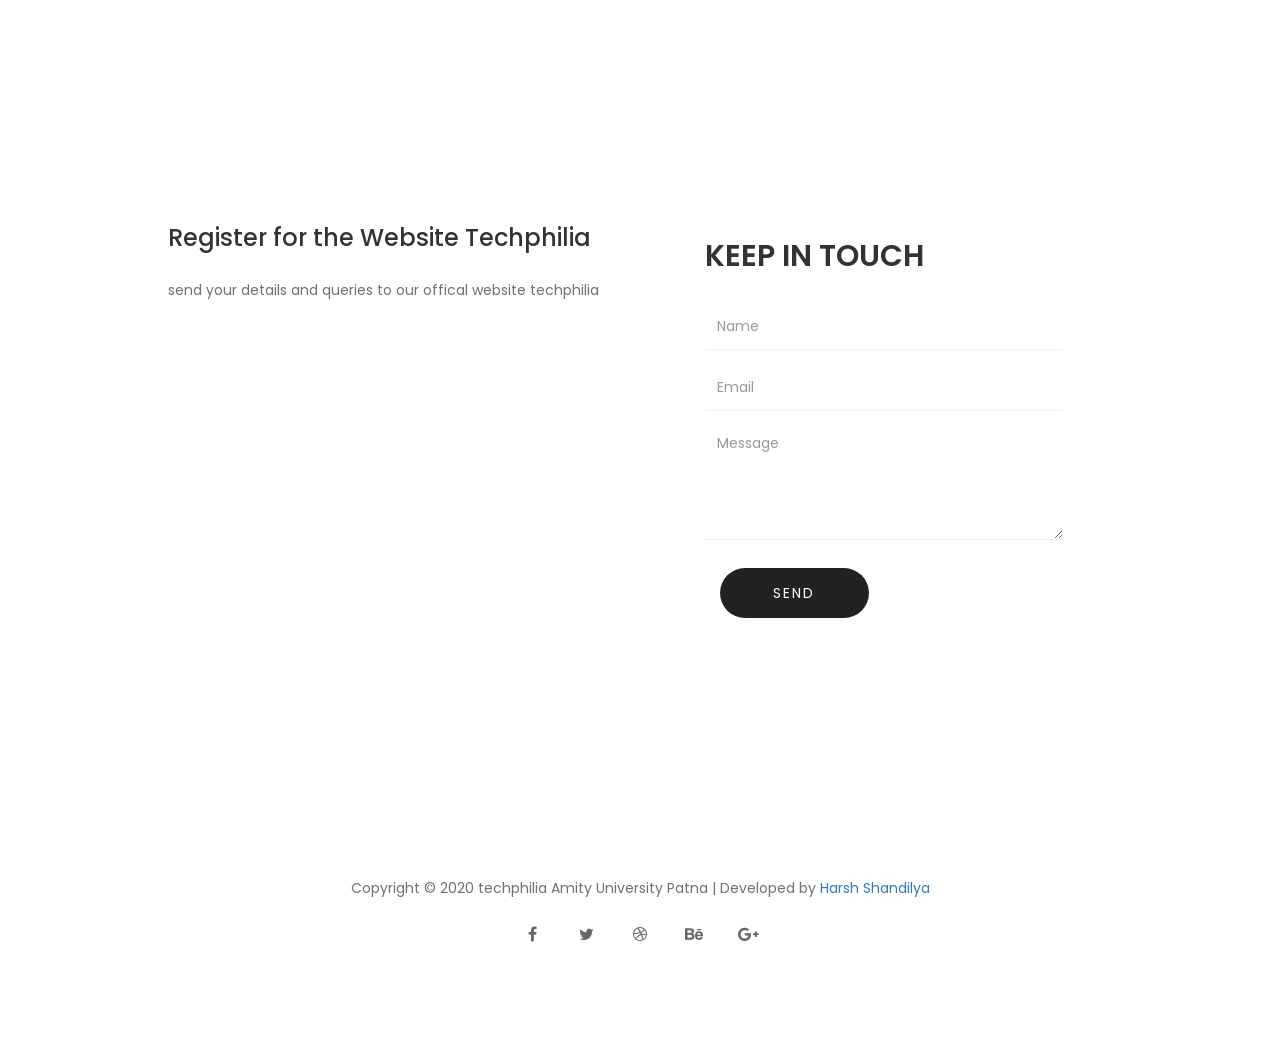
==== commit 0d6242e4: "Updated form" ====
--- a/index.html
+++ b/index.html
@@ -287,7 +287,7 @@
 						<div class="col-md-10 col-sm-10">
 							<h6>
 								<span><i class="fa fa-clock-o"></i> 09.00 AM</span> 
-								<span><i class="fa fa-map-marker"></i> Room 240</span>
+							
 							</h6>
 							<h3>EVENT NO. 1: PROGRAMMING CONTEST
 							</h3>
@@ -321,7 +321,7 @@
 						<div class="col-md-10 col-sm-10">
 							<h6>
 								<span><i class="fa fa-clock-o"></i> 10.00 AM</span> 
-								<span><i class="fa fa-map-marker"></i> Room 360</span>
+							
 							</h6>
 							<h3>  EVENT NO.2: ONLINE QUIZ COMPETITION</h3>
 							<h4>Cordinator Ashish Kumar</h4>
@@ -355,7 +355,7 @@
 						<div class="col-md-10 col-sm-10">
 							<h6>
 								<span><i class="fa fa-clock-o"></i> 11.00 AM</span> 
-								<span><i class="fa fa-map-marker"></i> Room 240</span>
+								
 							</h6>
 							<h3>EVENT NO.3 : ONLINE DIGITAL POSTER COMPETITION</h3>
 							<h4>⦁ Coordinator: Tahir Hussain, 8340440655, tahir8952@gmail.com </h4>
@@ -424,7 +424,7 @@
 						<div class="col-md-10 col-sm-10">
 							<h6>
 								<span><i class="fa fa-clock-o"></i> 03.00 PM</span> 
-								<span><i class="fa fa-map-marker"></i> Room 750</span>
+							
 							</h6>
 							<h3>Online Shopping Business</h3>
 							<h4>By Michael Walker</h4>
